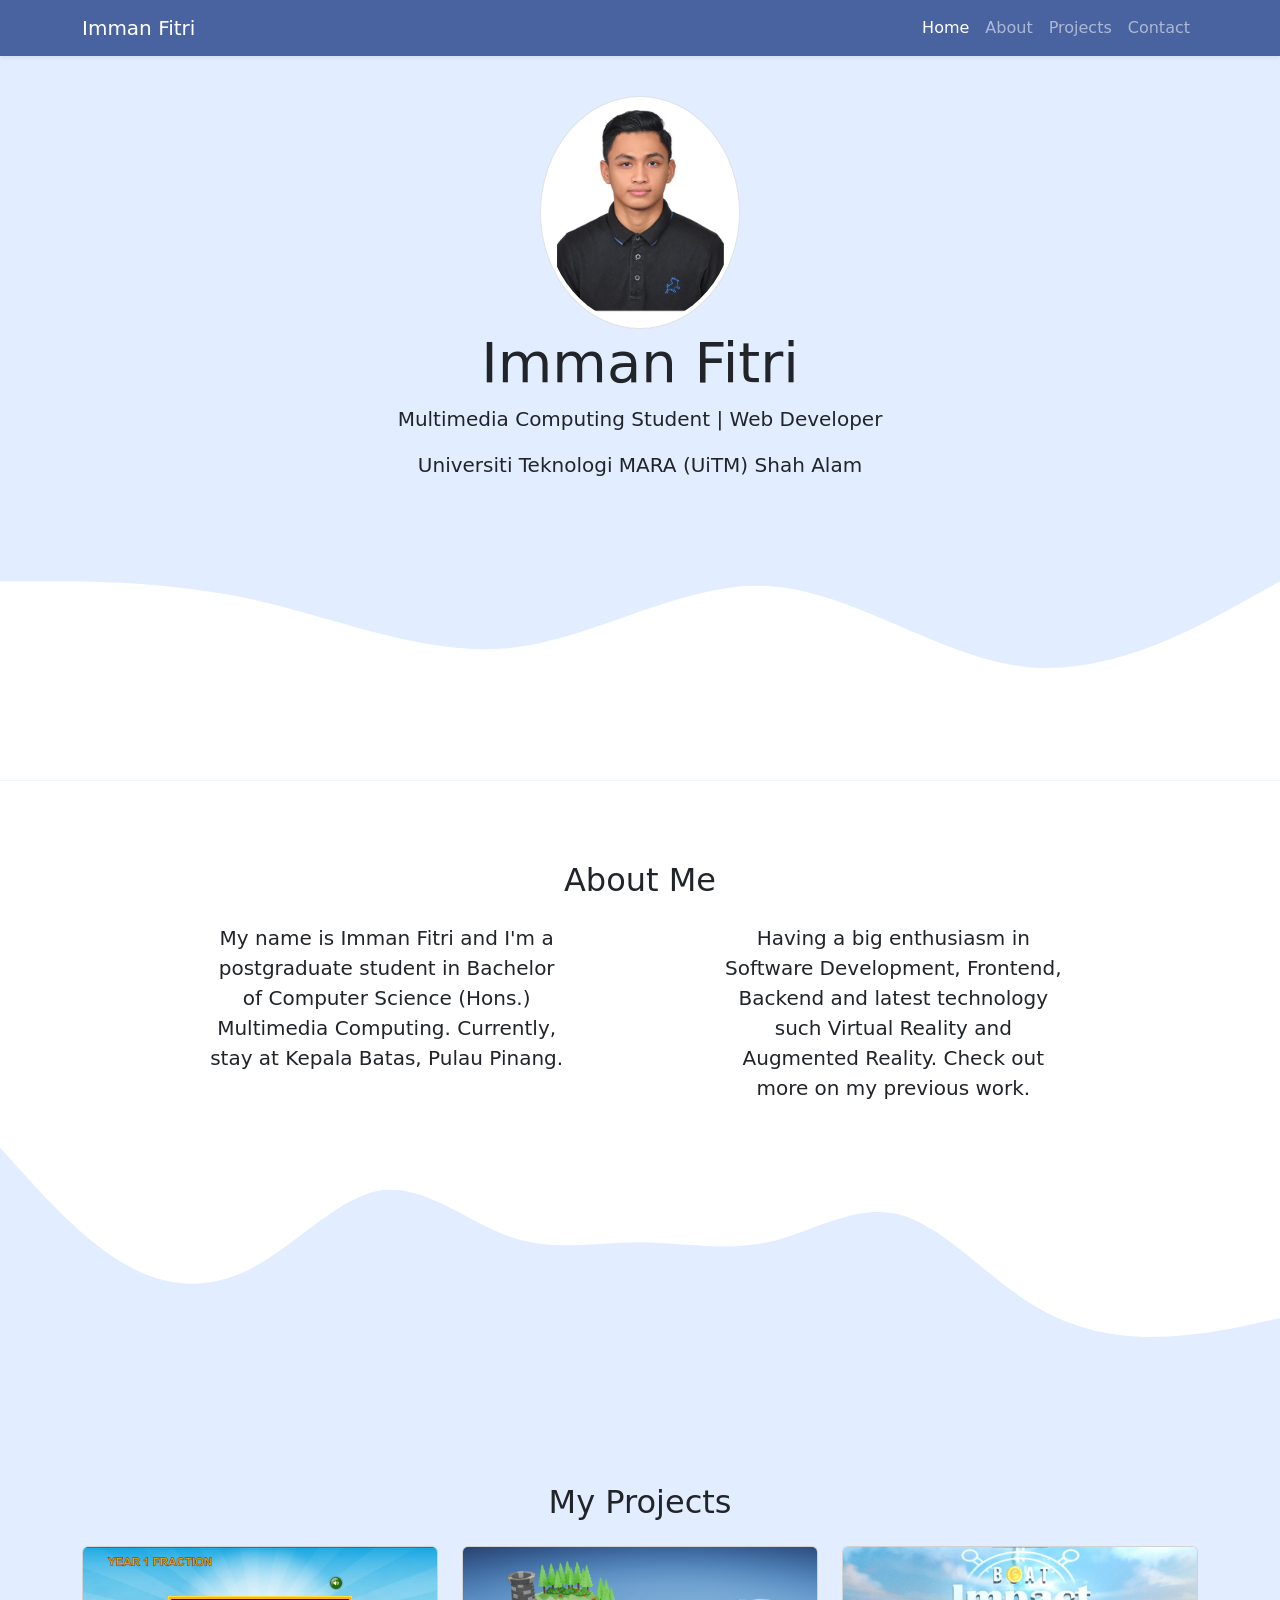
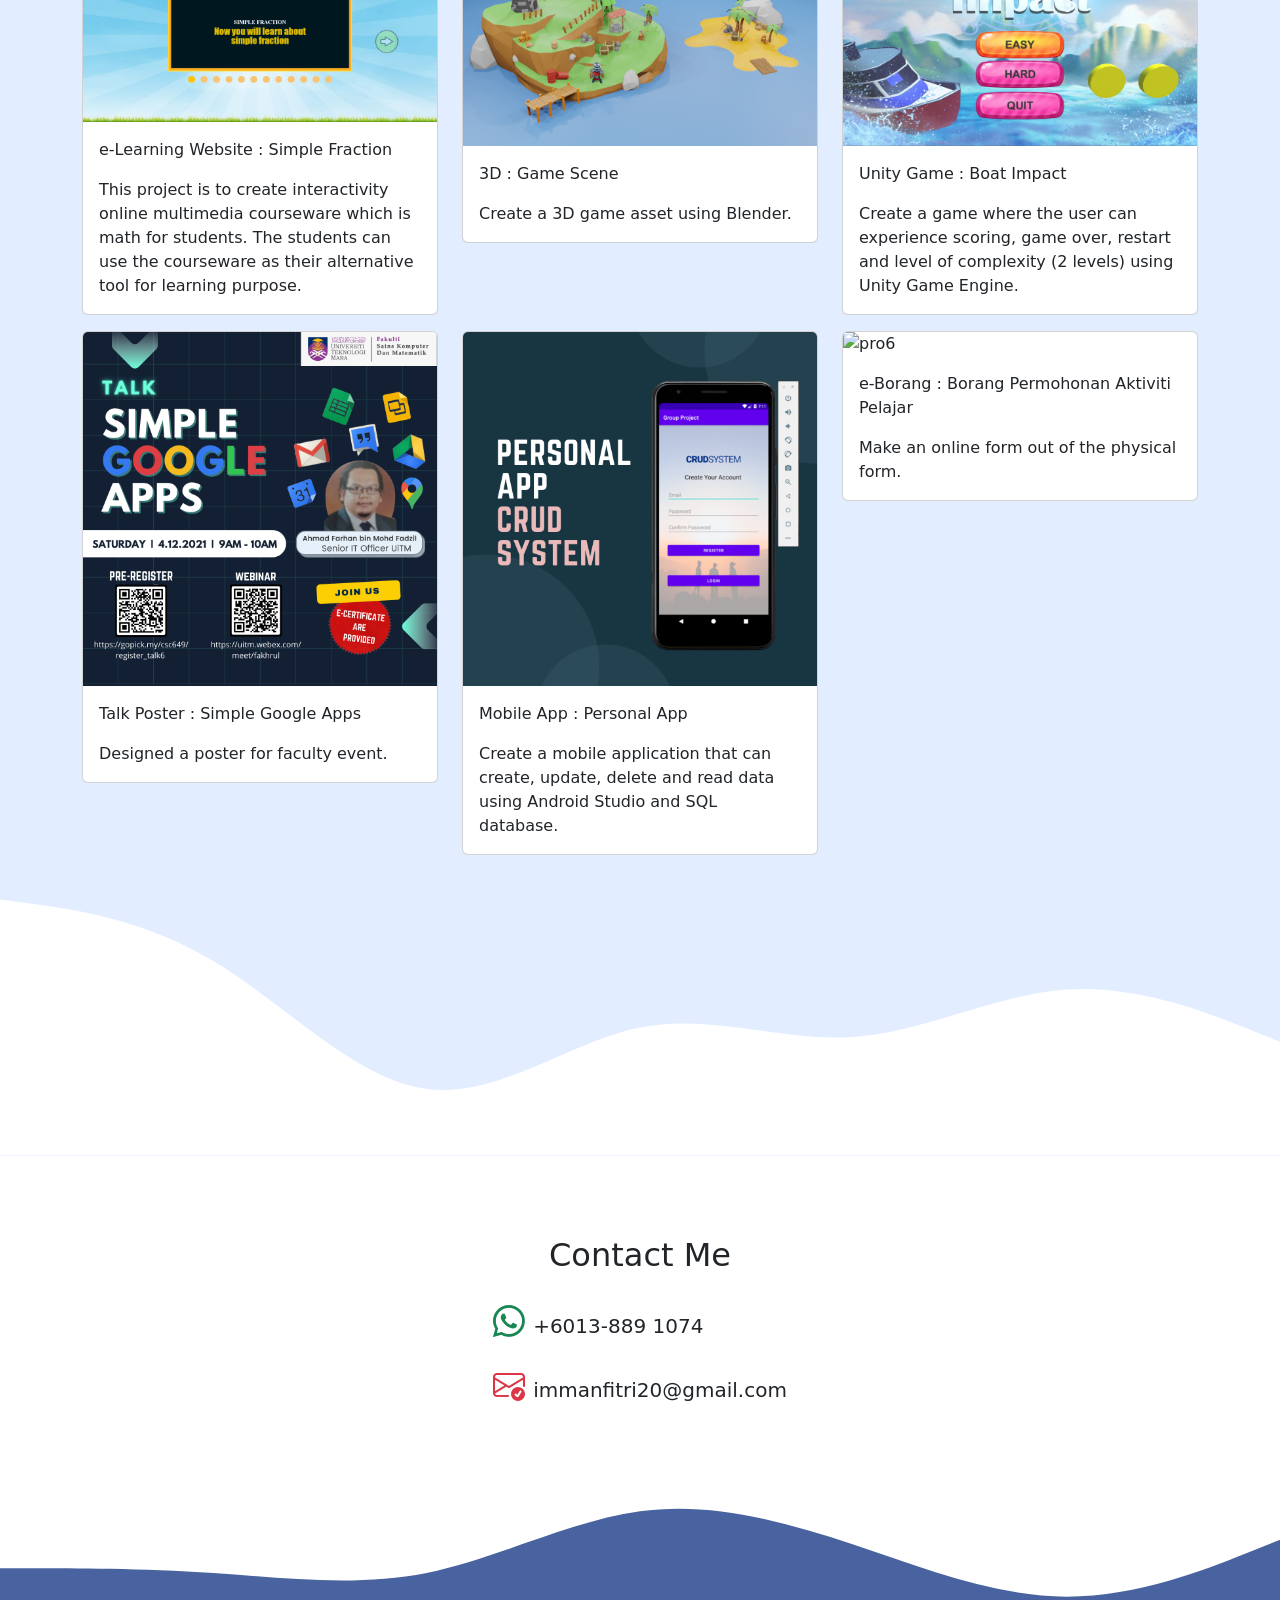
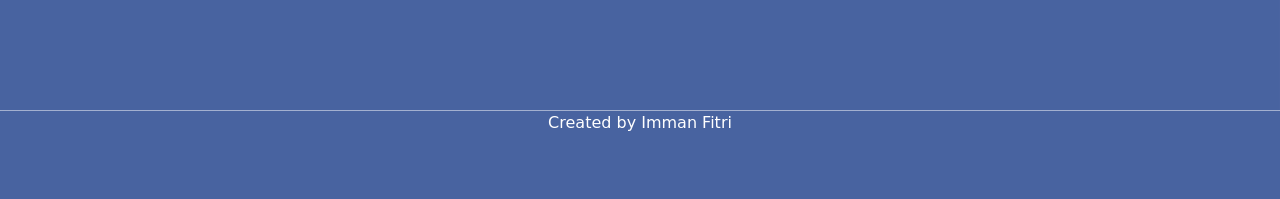
==== portfolio/index.html @ 46032cb6 "Update index.html" ====
<!DOCTYPE html>
<html lang="en">
  <head>
    <meta charset="utf-8" />
    <meta name="viewport" content="width=device-width, initial-scale=1" />
    <title>Personal Portfolio | Imman Fitri</title>
    <link href="https://cdn.jsdelivr.net/npm/bootstrap@5.2.0-beta1/dist/css/bootstrap.min.css" rel="stylesheet" integrity="sha384-0evHe/X+R7YkIZDRvuzKMRqM+OrBnVFBL6DOitfPri4tjfHxaWutUpFmBp4vmVor" crossorigin="anonymous" />
    <link rel="stylesheet" href="style.css" />
    <link rel="stylesheet" href="https://cdn.jsdelivr.net/npm/bootstrap-icons@1.8.3/font/bootstrap-icons.css" />
  </head>

  <body id="home">
    <!-- Navbar -->
    <nav class="navbar navbar-expand-lg navbar-dark shadow-sm fixed-top">
      <div class="container">
        <a class="navbar-brand" href="#">Imman Fitri</a>
        <button class="navbar-toggler" type="button" data-bs-toggle="collapse" data-bs-target="#navbarNav" aria-controls="navbarNav" aria-expanded="false" aria-label="Toggle navigation">
          <span class="navbar-toggler-icon"></span>
        </button>
        <div class="collapse navbar-collapse" id="navbarNav">
          <ul class="navbar-nav ms-auto">
            <li class="nav-item">
              <a class="nav-link active" aria-current="page" href="#home">Home</a>
            </li>
            <li class="nav-item">
              <a class="nav-link" href="#about">About</a>
            </li>
            <li class="nav-item">
              <a class="nav-link" href="#projects">Projects</a>
            </li>
            <li class="nav-item">
              <a class="nav-link" href="#contact">Contact</a>
            </li>
          </ul>
        </div>
      </div>
    </nav>
    <!-- End Navbar -->

    <!-- Jumpbotron -->
    <section class="jumbotron text-center">
      <img src="img/Imman.jpg" alt="Imman Fitri" width="200" class="rounded-circle img-thumbnail" />
      <h1 class="display-4">Imman Fitri</h1>
      <p class="lead">Multimedia Computing Student | Web Developer</p>
      <p class="lead">Universiti Teknologi MARA (UiTM) Shah Alam</p>

      <svg xmlns="http://www.w3.org/2000/svg" viewBox="0 0 1440 320">
        <path
          fill="#ffffff"
          fill-opacity="1"
          d="M0,96L48,96C96,96,192,96,288,117.3C384,139,480,181,576,170.7C672,160,768,96,864,101.3C960,107,1056,181,1152,192C1248,203,1344,149,1392,122.7L1440,96L1440,320L1392,320C1344,320,1248,320,1152,320C1056,320,960,320,864,320C768,320,672,320,576,320C480,320,384,320,288,320C192,320,96,320,48,320L0,320Z"
        ></path>
      </svg>
    </section>
    <!-- End Jumpbotron -->

    <!--About-->
    <section id="about">
      <div class="container">
        <div class="row text-center mb-3">
          <div class="col">
            <h2>About Me</h2>
          </div>
        </div>
        <div class="row justify-content-evenly fs-5 text-center">
          <div class="col-md-4">
            <p>My name is Imman Fitri and I'm a postgraduate student in Bachelor of Computer Science (Hons.) Multimedia Computing. Currently, stay at Kepala Batas, Pulau Pinang.</p>
          </div>
          <div class="col-md-4">
            <p>Having a big enthusiasm in Software Development, Frontend, Backend and latest technology such Virtual Reality and Augmented Reality. Check out more on my previous work.</p>
          </div>
        </div>
      </div>
      <svg xmlns="http://www.w3.org/2000/svg" viewBox="0 0 1440 320">
        <path
          fill="#e2edff"
          fill-opacity="1"
          d="M0,32L24,58.7C48,85,96,139,144,165.3C192,192,240,192,288,165.3C336,139,384,85,432,80C480,75,528,117,576,133.3C624,149,672,139,720,138.7C768,139,816,149,864,138.7C912,128,960,96,1008,106.7C1056,117,1104,171,1152,202.7C1200,235,1248,245,1296,245.3C1344,245,1392,235,1416,229.3L1440,224L1440,320L1416,320C1392,320,1344,320,1296,320C1248,320,1200,320,1152,320C1104,320,1056,320,1008,320C960,320,912,320,864,320C816,320,768,320,720,320C672,320,624,320,576,320C528,320,480,320,432,320C384,320,336,320,288,320C240,320,192,320,144,320C96,320,48,320,24,320L0,320Z"
        ></path>
      </svg>
    </section>
    <!-- End About-->

    <!--Project-->
    <section id="projects">
      <div class="container">
        <div class="row text-center mb-3">
          <div class="col">
            <h2>My Projects</h2>
          </div>
        </div>
        <div class="row">
          <div class="col-md-4 mb-3">
            <div class="card">
              <img src="img/courseware.png" class="card-img-top" alt="pro1" />
              <div class="card-body">
                <p class="card-text">e-Learning Website : Simple Fraction</p>
                <p class="card-text">This project is to create interactivity online multimedia courseware which is math for students. The students can use the courseware as their alternative tool for learning purpose.</p>
              </div>
            </div>
          </div>

          <div class="col-md-4 mb-3">
            <div class="card">
              <img src="img/gamescene.png" class="card-img-top" alt="pro2" />
              <div class="card-body">
                <p class="card-text">3D : Game Scene</p>
                <p class="card-text">Create a 3D game asset using Blender.</p>
              </div>
            </div>
          </div>

          <div class="col-md-4 mb-3">
            <div class="card">
              <img src="img/unitygame.jpg" class="card-img-top" alt="pro3" />
              <div class="card-body">
                <p class="card-text">Unity Game : Boat Impact</p>
                <p class="card-text">Create a game where the user can experience scoring, game over, restart and level of complexity (2 levels) using Unity Game Engine.</p>
              </div>
            </div>
          </div>

          <div class="col-md-4 mb-3">
            <div class="card">
              <img src="img/talkposter.png" class="card-img-top" alt="pro4" />
              <div class="card-body">
                <p class="card-text">Talk Poster : Simple Google Apps</p>
                <p class="card-text">Designed a poster for faculty event.</p>
              </div>
            </div>
          </div>

          <div class="col-md-4 mb-3">
            <div class="card">
              <img src="img/groupapp.png" class="card-img-top" alt="pro5" />
              <div class="card-body">
                <p class="card-text">Mobile App : Personal App</p>
                <p class="card-text">Create a mobile application that can create, update, delete and read data using Android Studio and SQL database.</p>
              </div>
            </div>
          </div>

          <div class="col-md-4 mb-3">
            <div class="card">
              <img src="img/borangc.png" class="card-img-top" alt="pro6" />
              <div class="card-body">
                <p class="card-text">e-Borang : Borang Permohonan Aktiviti Pelajar</p>
                <p class="card-text">Make an online form out of the physical form.</p>
              </div>
            </div>
          </div>
        </div>
      </div>

      <svg xmlns="http://www.w3.org/2000/svg" viewBox="0 0 1440 320">
        <path
          fill="#fff"
          fill-opacity="1"
          d="M0,32L40,37.3C80,43,160,53,240,101.3C320,149,400,235,480,245.3C560,256,640,192,720,176C800,160,880,192,960,186.7C1040,181,1120,139,1200,133.3C1280,128,1360,160,1400,176L1440,192L1440,320L1400,320C1360,320,1280,320,1200,320C1120,320,1040,320,960,320C880,320,800,320,720,320C640,320,560,320,480,320C400,320,320,320,240,320C160,320,80,320,40,320L0,320Z"
        ></path>
      </svg>
    </section>
    <!--End Project-->

    <!--Contact-->
    <section id="contact">
      <div class="container">
        <div class="row text-center mb-3">
          <div class="col">
            <h2>Contact Me</h2>
          </div>
        </div>

        <div class="row justify-content-center">
          <div class="col col-md-auto">
            <p class="lead"><i class="bi bi-whatsapp me-2 text-success fs-2"></i>+6013-889 1074</p>
            <p class="lead"><i class="bi bi-envelope-check me-2 text-danger fs-2"></i>immanfitri20@gmail.com</p>
          </div>
        </div>
      </div>

      <svg xmlns="http://www.w3.org/2000/svg" viewBox="0 0 1440 320">
        <path
          fill="#4863A0"
          fill-opacity="1"
          d="M0,160L40,160C80,160,160,160,240,165.3C320,171,400,181,480,165.3C560,149,640,107,720,96C800,85,880,107,960,133.3C1040,160,1120,192,1200,192C1280,192,1360,160,1400,144L1440,128L1440,320L1400,320C1360,320,1280,320,1200,320C1120,320,1040,320,960,320C880,320,800,320,720,320C640,320,560,320,480,320C400,320,320,320,240,320C160,320,80,320,40,320L0,320Z"
        ></path>
      </svg>
    </section>
    <!--End Contact-->

    <!--Footer-->
    <footer class="text-white text-center pb-5">
      <p>Created by Imman Fitri</p>
    </footer>
    <!--End Footer-->

    <script src="https://cdn.jsdelivr.net/npm/bootstrap@5.2.0-beta1/dist/js/bootstrap.bundle.min.js" integrity="sha384-pprn3073KE6tl6bjs2QrFaJGz5/SUsLqktiwsUTF55Jfv3qYSDhgCecCxMW52nD2" crossorigin="anonymous"></script>
  </body>
</html>
---- portfolio/style.css ----
.jumbotron {
  padding-top: 6rem;
  background-color: #e2edff;
}

#projects {
  background-color: #e2edff;
}

section {
  padding-top: 5rem;
}

.navbar {
  background-color: #4863a0;
}

footer {
  background-color: #4863a0;
}
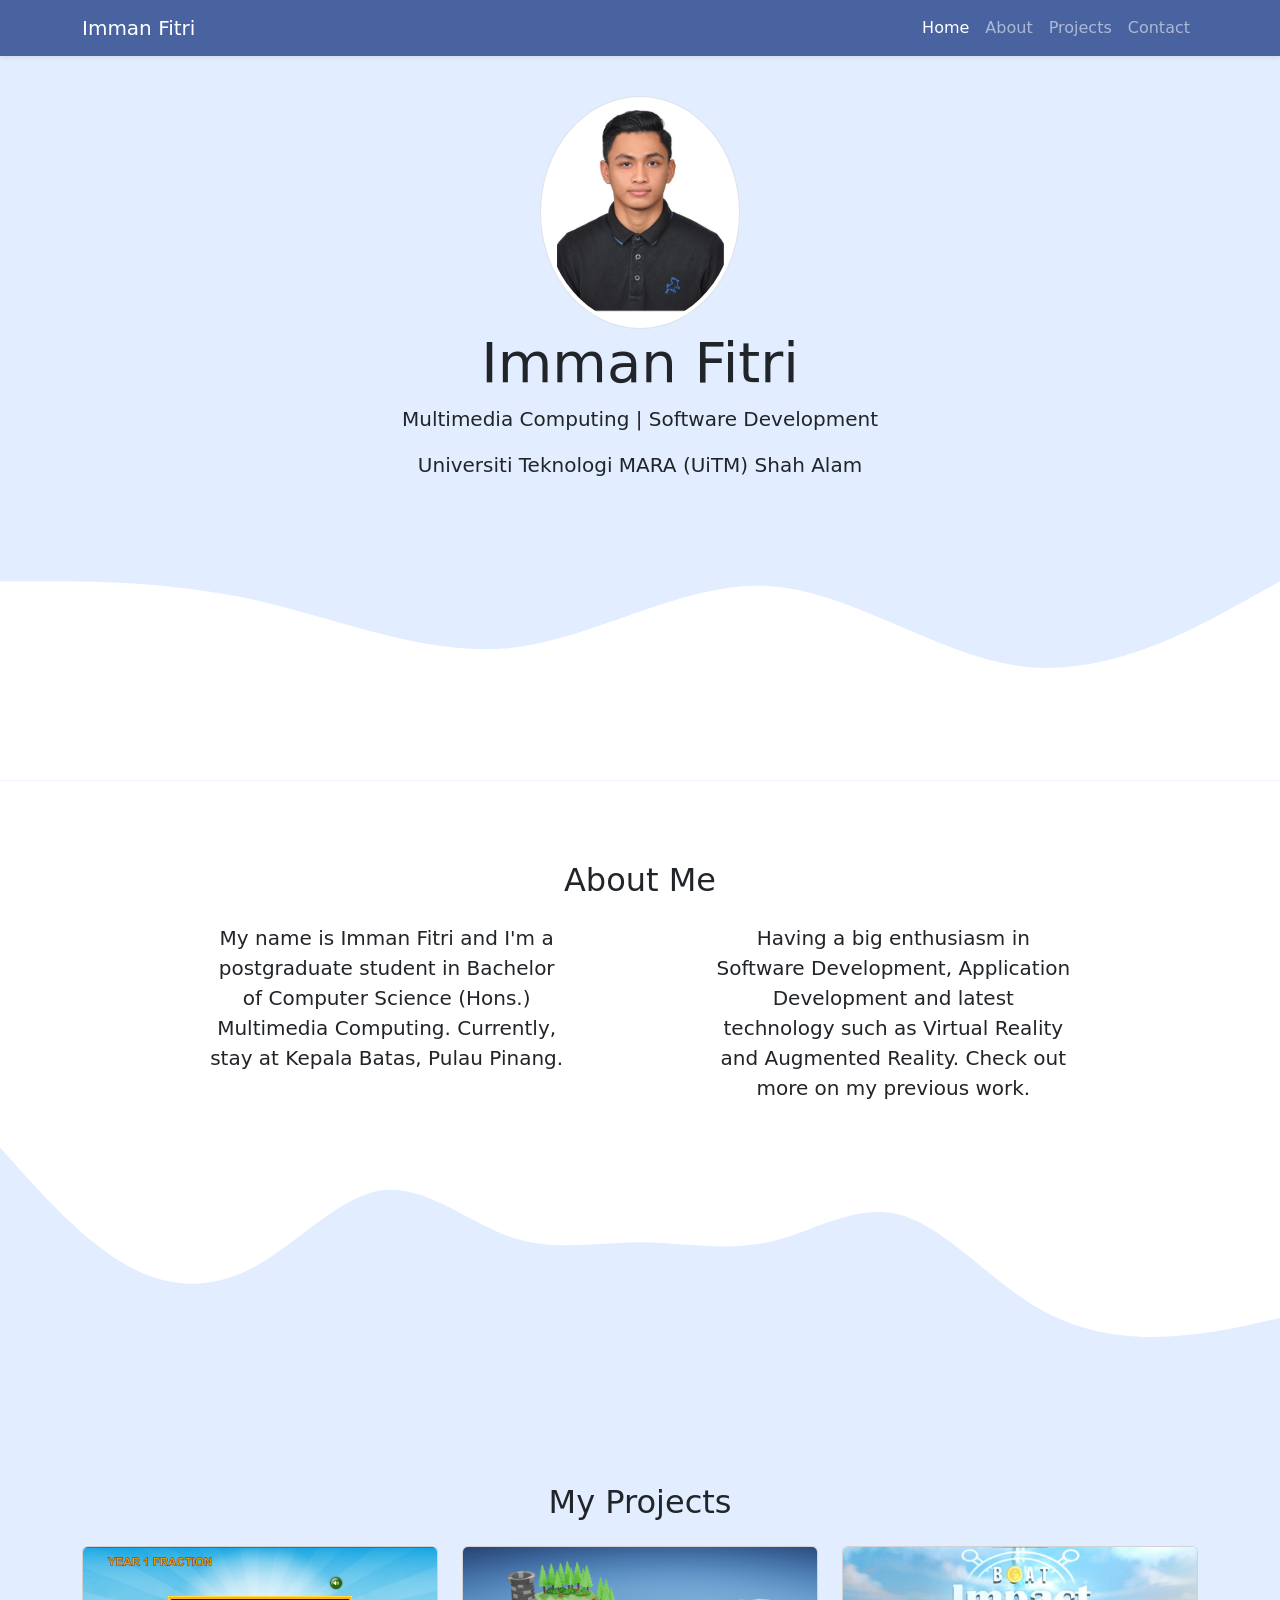
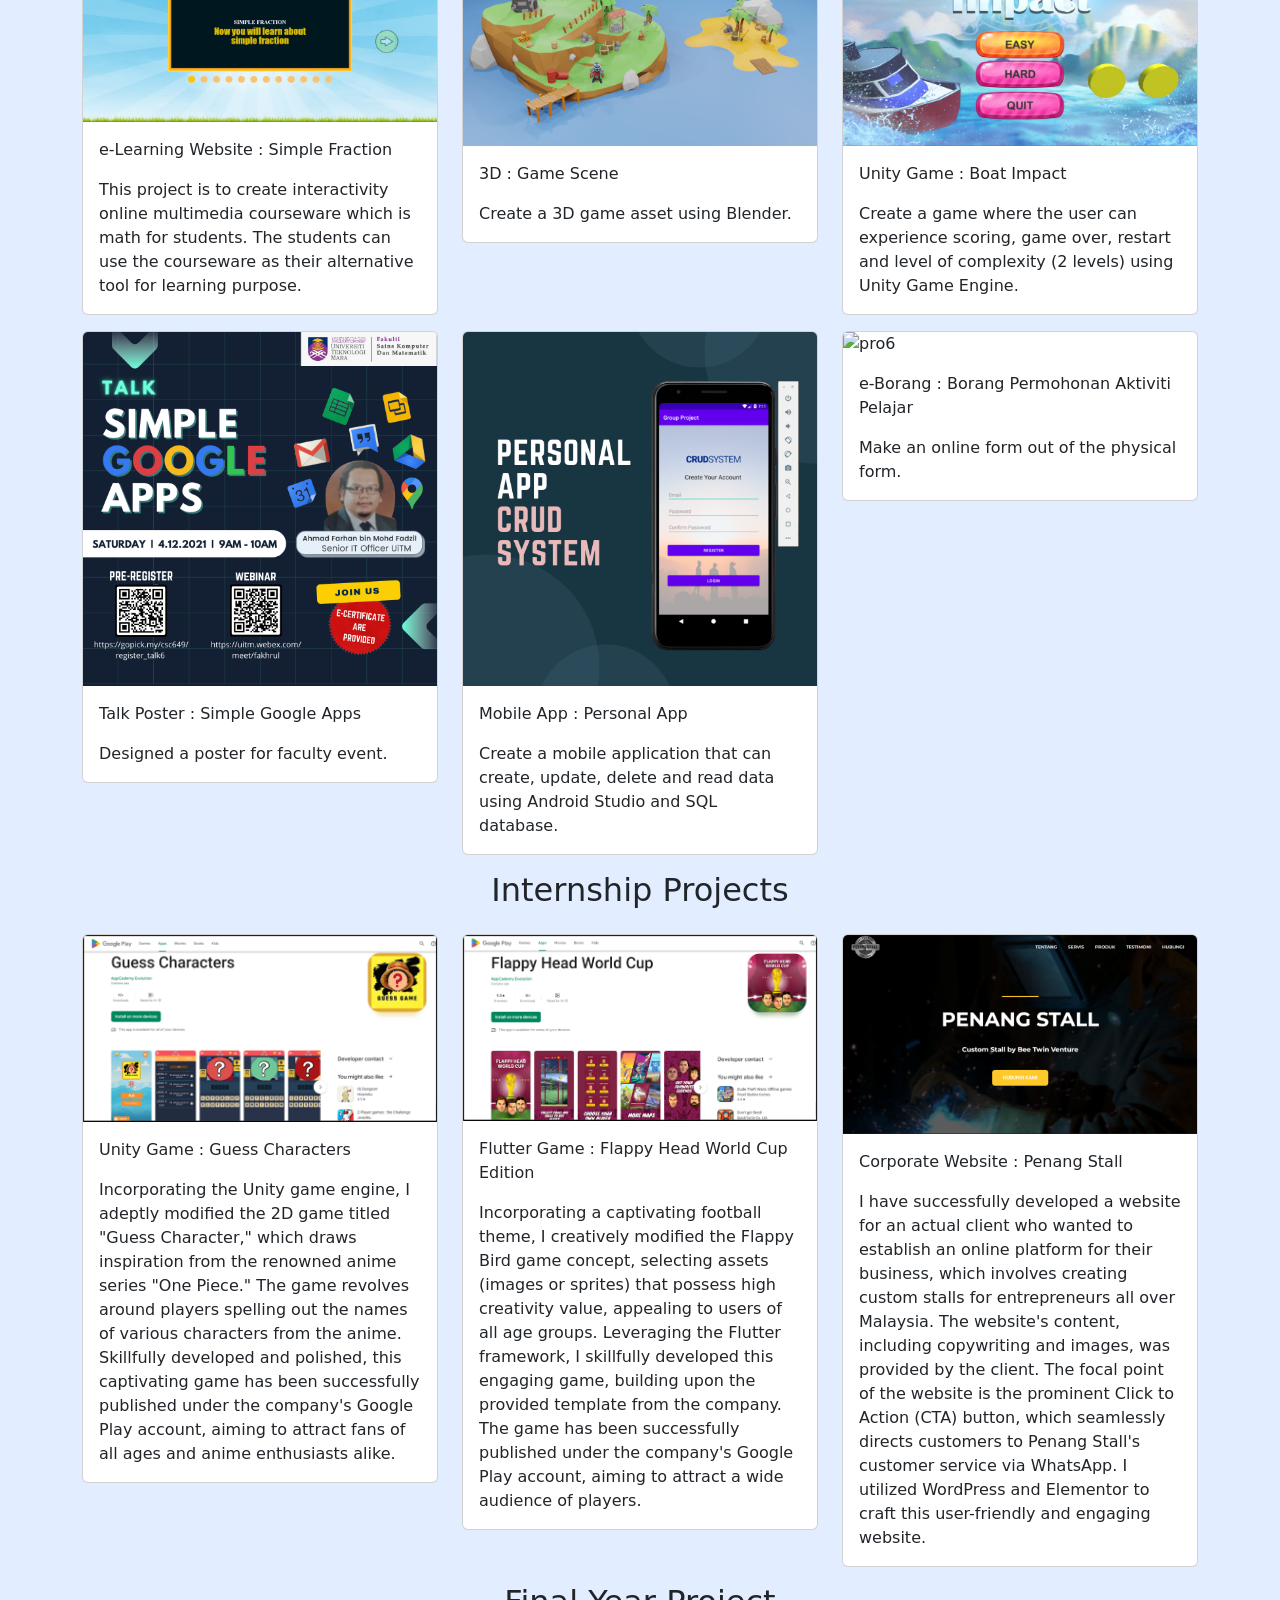
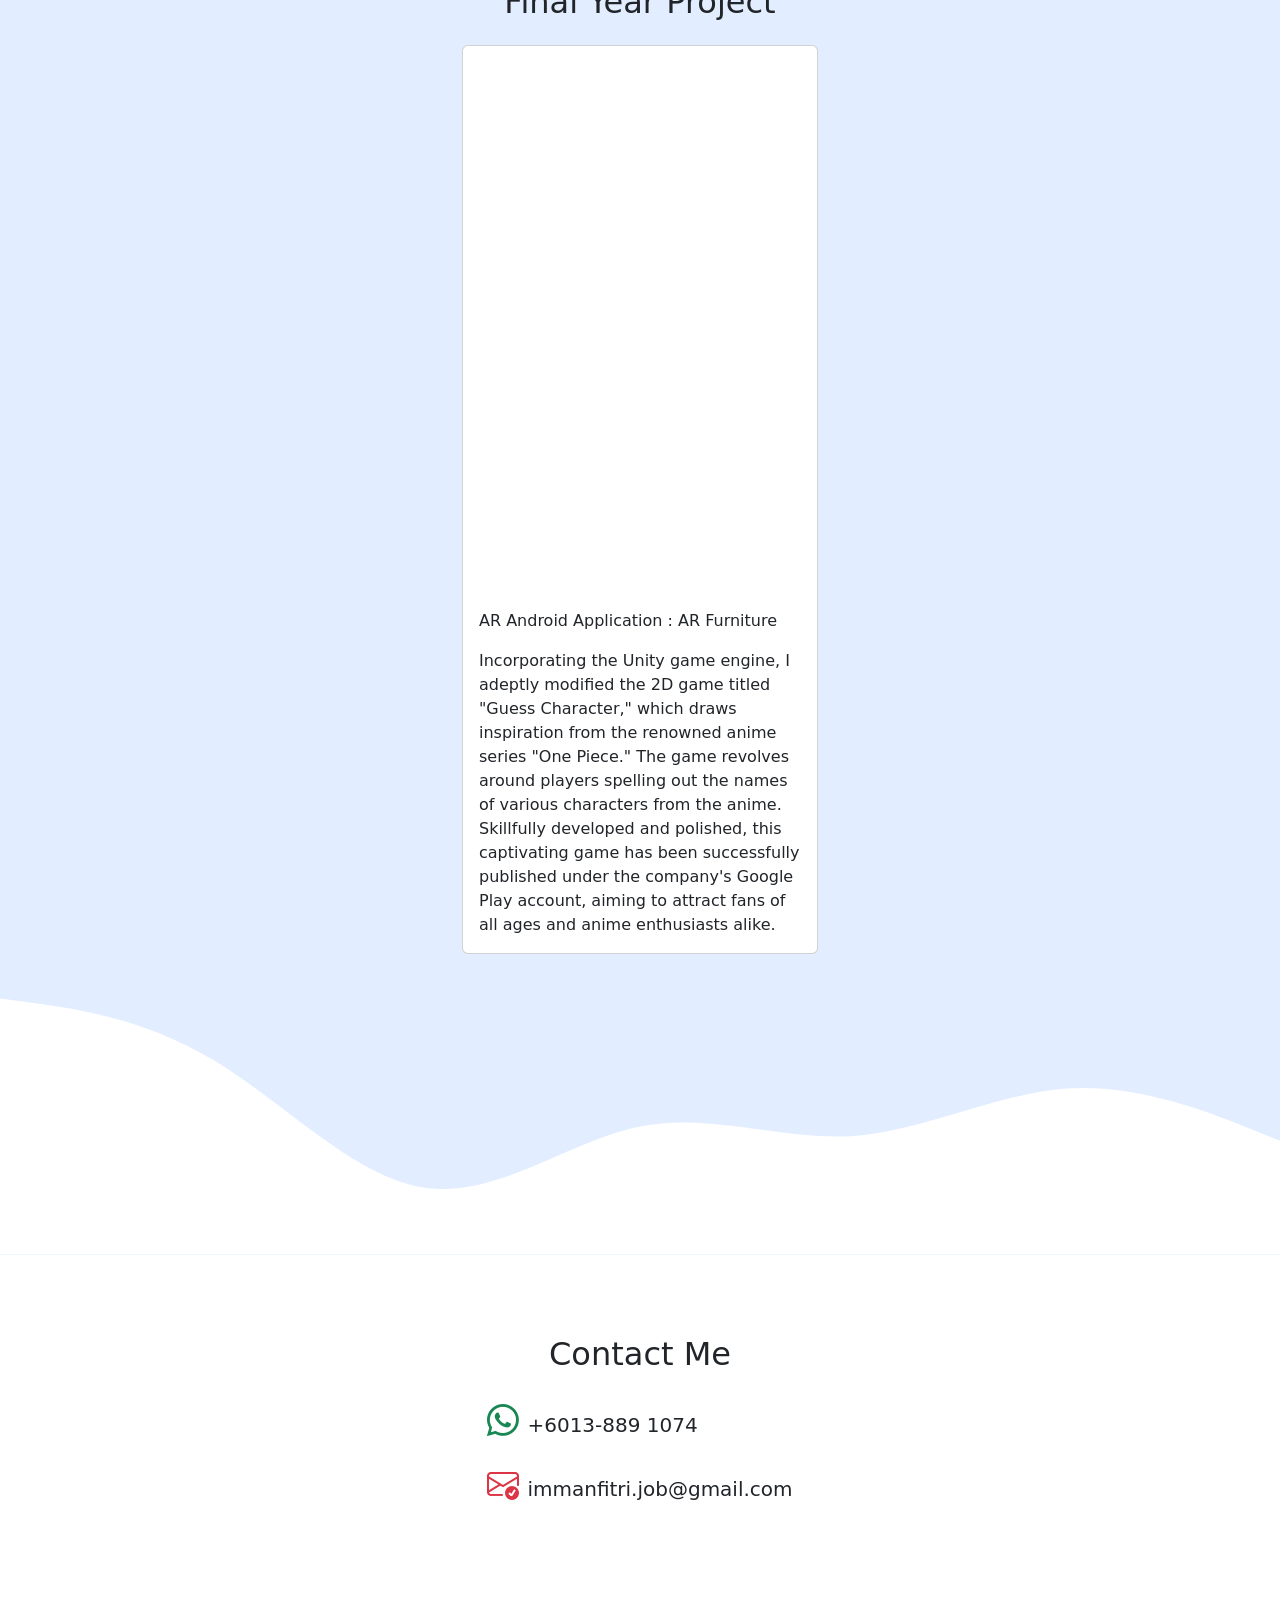
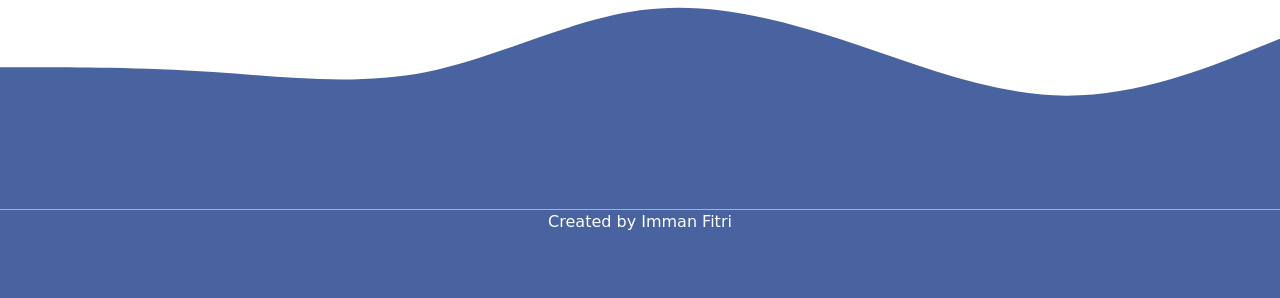
==== commit 8e6bdfdc: "add_internproject_fyp" ====
--- a/portfolio/index.html
+++ b/portfolio/index.html
@@ -41,7 +41,7 @@
     <section class="jumbotron text-center">
       <img src="img/Imman.jpg" alt="Imman Fitri" width="200" class="rounded-circle img-thumbnail" />
       <h1 class="display-4">Imman Fitri</h1>
-      <p class="lead">Multimedia Computing Student | Web Developer</p>
+      <p class="lead">Multimedia Computing | Software Development</p>
       <p class="lead">Universiti Teknologi MARA (UiTM) Shah Alam</p>
 
       <svg xmlns="http://www.w3.org/2000/svg" viewBox="0 0 1440 320">
@@ -67,7 +67,7 @@
             <p>My name is Imman Fitri and I'm a postgraduate student in Bachelor of Computer Science (Hons.) Multimedia Computing. Currently, stay at Kepala Batas, Pulau Pinang.</p>
           </div>
           <div class="col-md-4">
-            <p>Having a big enthusiasm in Software Development, Frontend, Backend and latest technology such Virtual Reality and Augmented Reality. Check out more on my previous work.</p>
+            <p>Having a big enthusiasm in Software Development, Application Development and latest technology such as Virtual Reality and Augmented Reality. Check out more on my previous work.</p>
           </div>
         </div>
       </div>
@@ -150,7 +150,96 @@
             </div>
           </div>
         </div>
-      </div>
+
+        <!--Internship Project-->
+        <div class="row text-center mb-3">
+          <div class="col">
+            <h2>Internship Projects</h2>
+          </div>
+        </div>
+
+        <div class="row">
+          <div class="col-md-4 mb-3">
+            <div class="card">
+              <img src="img/guessgame.png" class="card-img-top" alt="pro7" />
+              <div class="card-body">
+                <p class="card-text">Unity Game : Guess Characters</p>
+                <p class="card-text">
+                  Incorporating the Unity game engine, I adeptly modified the 2D game titled "Guess Character," which draws inspiration from the renowned anime series "One Piece." The game revolves around players spelling out the names of
+                  various characters from the anime. Skillfully developed and polished, this captivating game has been successfully published under the company's Google Play account, aiming to attract fans of all ages and anime enthusiasts
+                  alike.
+                </p>
+              </div>
+            </div>
+          </div>
+
+          <div class="col-md-4 mb-3">
+            <div class="card">
+              <img src="img/flappyhead.png" class="card-img-top" alt="pro8" />
+              <div class="card-body">
+                <p class="card-text">Flutter Game : Flappy Head World Cup Edition</p>
+                <p class="card-text">
+                  Incorporating a captivating football theme, I creatively modified the Flappy Bird game concept, selecting assets (images or sprites) that possess high creativity value, appealing to users of all age groups. Leveraging the
+                  Flutter framework, I skillfully developed this engaging game, building upon the provided template from the company. The game has been successfully published under the company's Google Play account, aiming to attract a wide
+                  audience of players.
+                </p>
+              </div>
+            </div>
+          </div>
+
+          <div class="col-md-4 mb-3">
+            <div class="card">
+              <img src="img/penangstall.png" class="card-img-top" alt="pro9" />
+              <div class="card-body">
+                <p class="card-text">Corporate Website : Penang Stall</p>
+                <p class="card-text">
+                  I have successfully developed a website for an actual client who wanted to establish an online platform for their business, which involves creating custom stalls for entrepreneurs all over Malaysia. The website's content,
+                  including copywriting and images, was provided by the client. The focal point of the website is the prominent Click to Action (CTA) button, which seamlessly directs customers to Penang Stall's customer service via
+                  WhatsApp. I utilized WordPress and Elementor to craft this user-friendly and engaging website.
+                </p>
+              </div>
+            </div>
+          </div>
+        </div>
+        <!--End Internship Project-->
+
+        <!--FYP-->
+        <div class="row text-center mb-3">
+          <div class="col">
+            <h2>Final Year Project</h2>
+          </div>
+        </div>
+
+        <div class="row justify-content-center">
+          <div class="col-md-4 mb-3">
+            <div class="card mx-auto">
+              <div class="embed-responsive embed-responsive-9by16">
+                <iframe
+                  class="embed-responsive-item"
+                  width="390"
+                  height="540"
+                  src="https://www.youtube.com/embed/ov2Hspqh1Yw?list=PL4XYZVWir_H1wC4r7JM2do6Rz8536zAkl"
+                  title="AR Furniture Application: Demo Video"
+                  frameborder="0"
+                  allow="accelerometer; autoplay; clipboard-write; encrypted-media; gyroscope; picture-in-picture; web-share"
+                  allowfullscreen
+                ></iframe>
+              </div>
+              <div class="card-body">
+                <p class="card-text">AR Android Application : AR Furniture</p>
+                <p class="card-text">
+                  Incorporating the Unity game engine, I adeptly modified the 2D game titled "Guess Character," which draws inspiration from the renowned anime series "One Piece." The game revolves around players spelling out the names of
+                  various characters from the anime. Skillfully developed and polished, this captivating game has been successfully published under the company's Google Play account, aiming to attract fans of all ages and anime enthusiasts
+                  alike.
+                </p>
+              </div>
+            </div>
+          </div>
+        </div>
+
+        <!--End FYP-->
+      </div>
+      <!--End Container-->
 
       <svg xmlns="http://www.w3.org/2000/svg" viewBox="0 0 1440 320">
         <path
@@ -174,7 +263,7 @@
         <div class="row justify-content-center">
           <div class="col col-md-auto">
             <p class="lead"><i class="bi bi-whatsapp me-2 text-success fs-2"></i>+6013-889 1074</p>
-            <p class="lead"><i class="bi bi-envelope-check me-2 text-danger fs-2"></i>immanfitri20@gmail.com</p>
+            <p class="lead"><i class="bi bi-envelope-check me-2 text-danger fs-2"></i>immanfitri.job@gmail.com</p>
           </div>
         </div>
       </div>
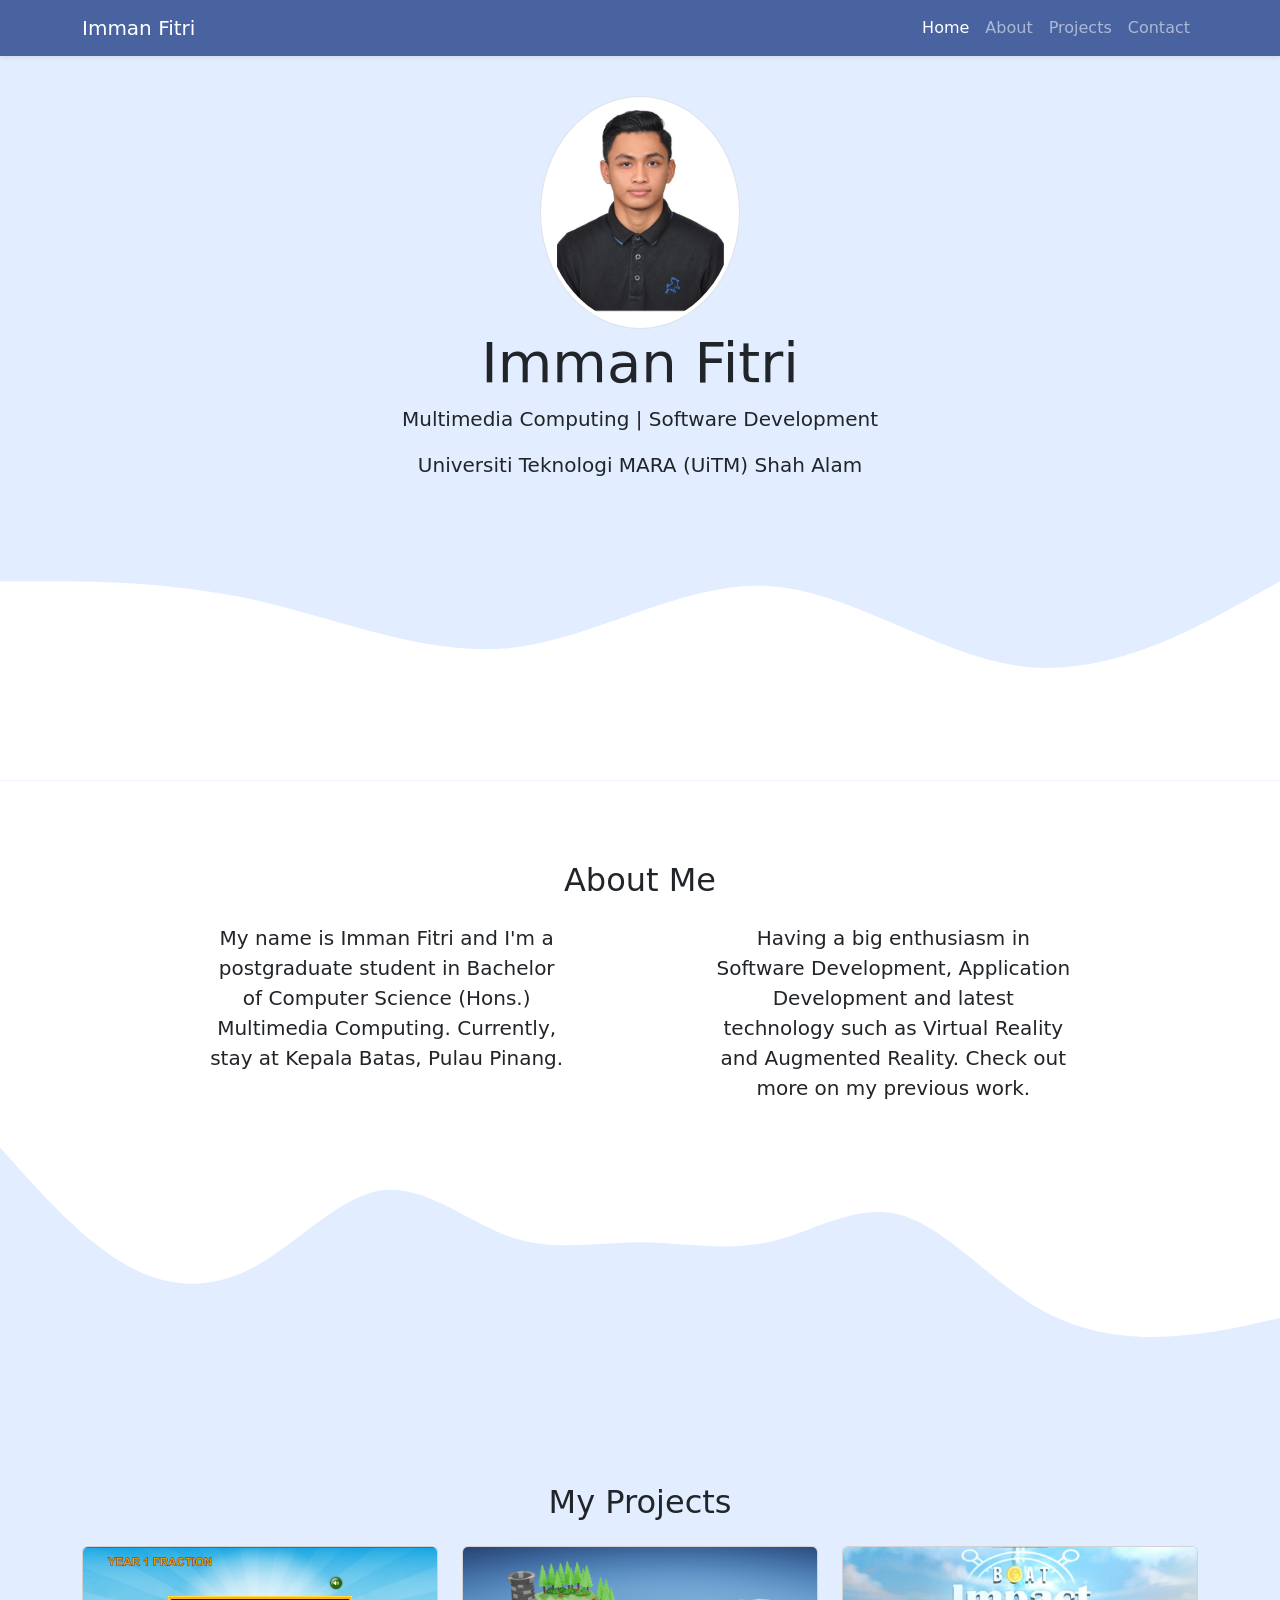
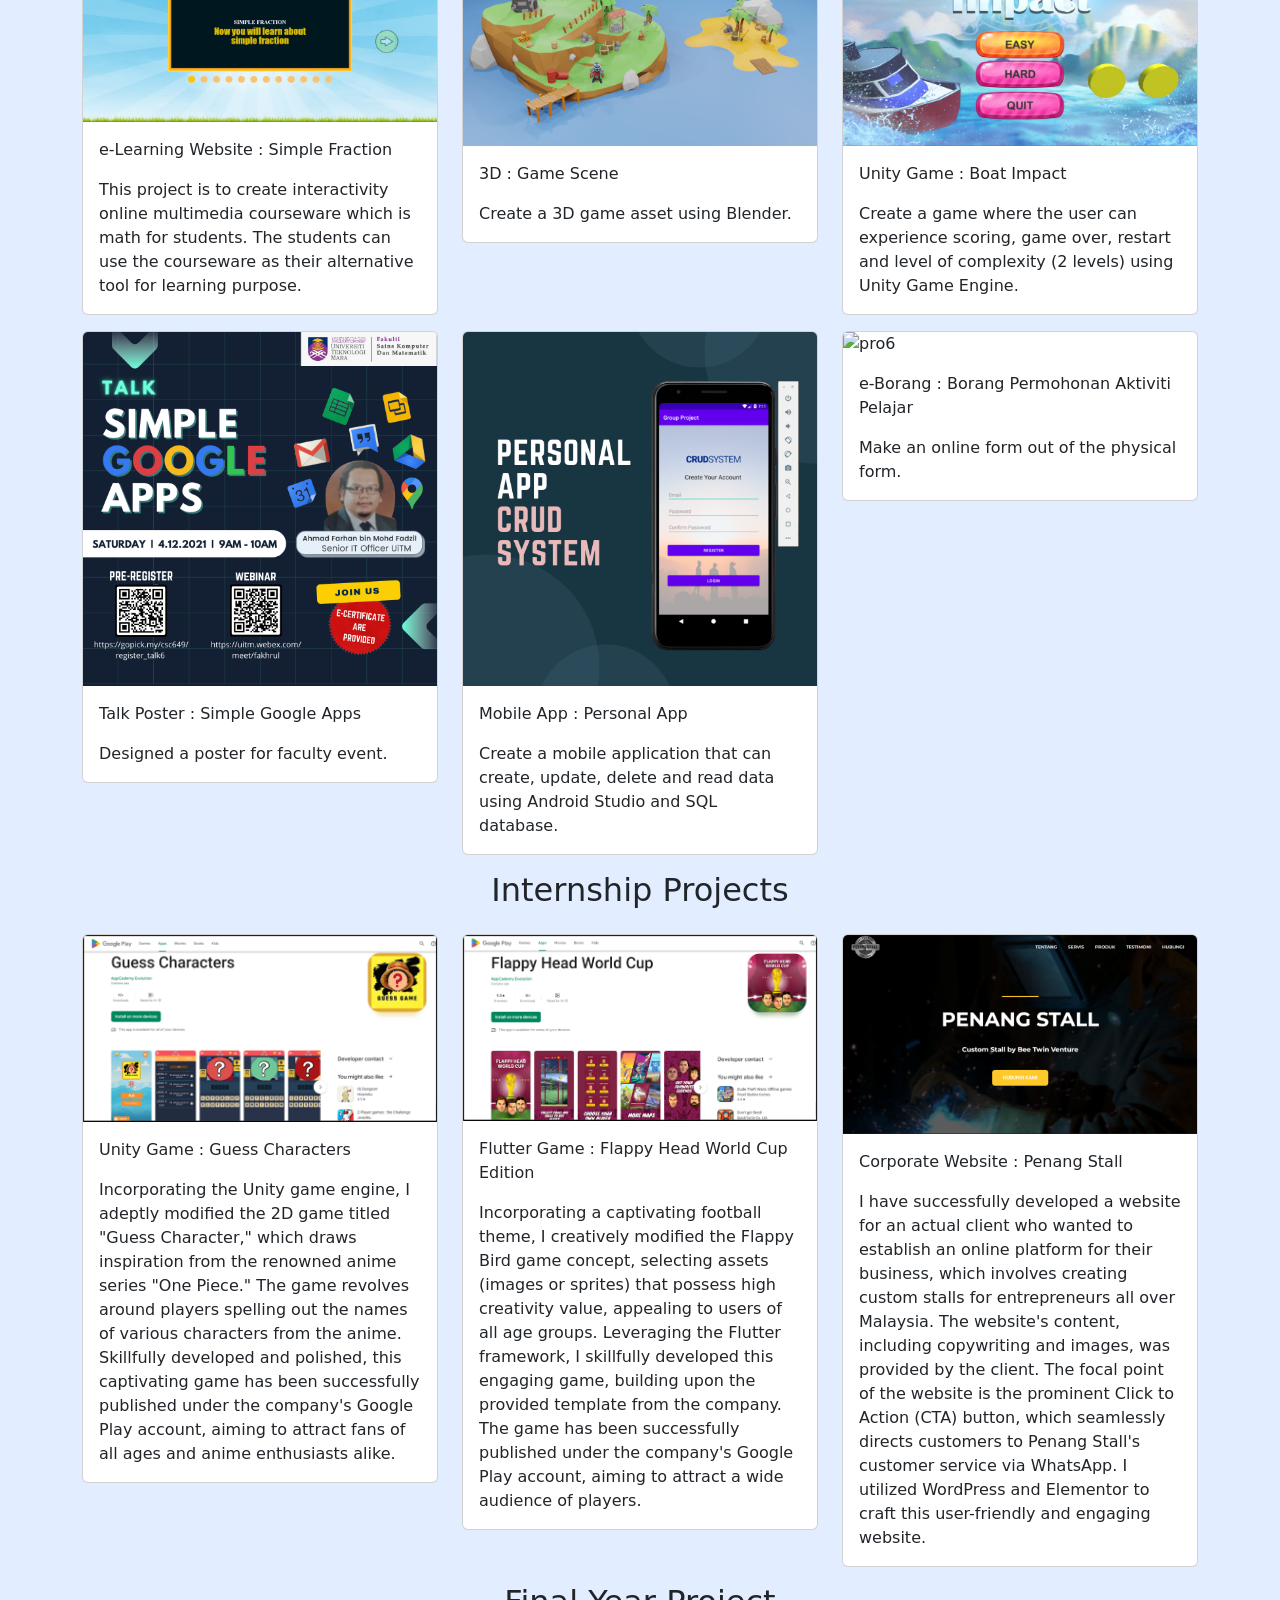
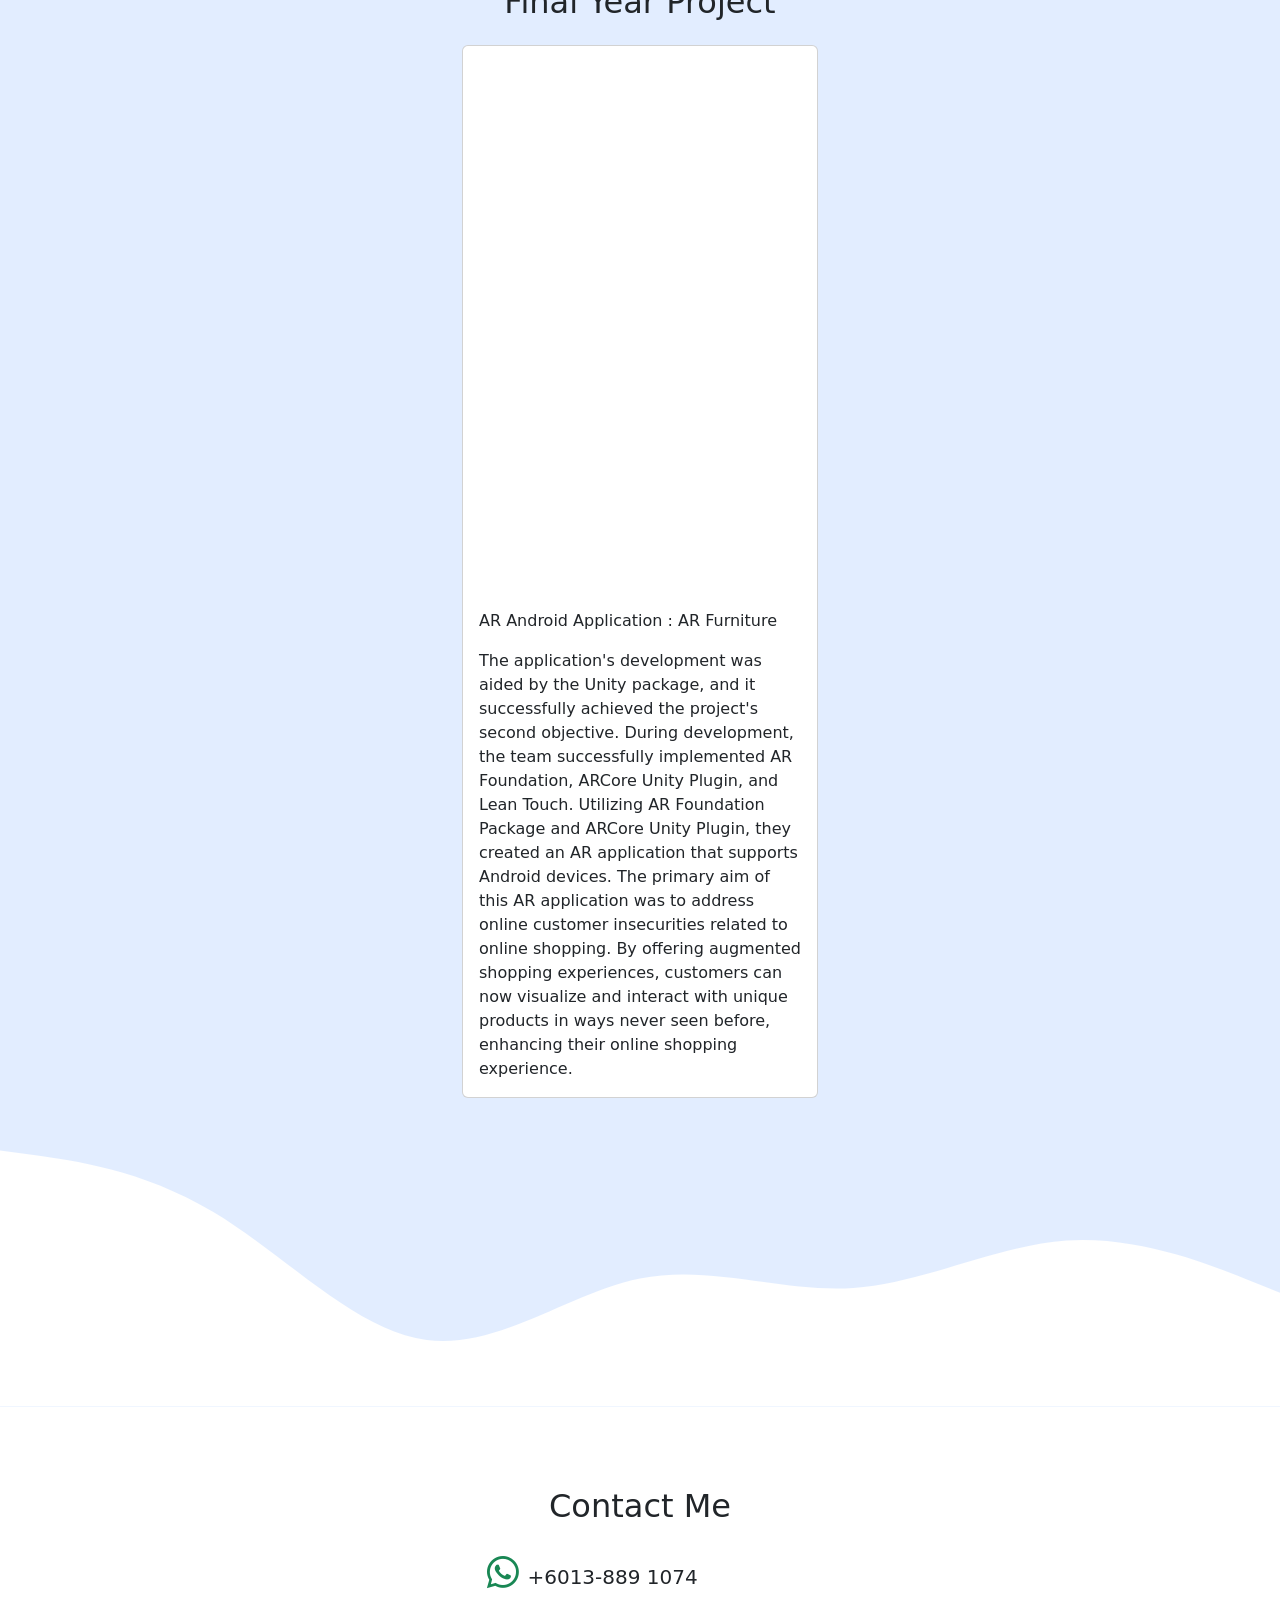
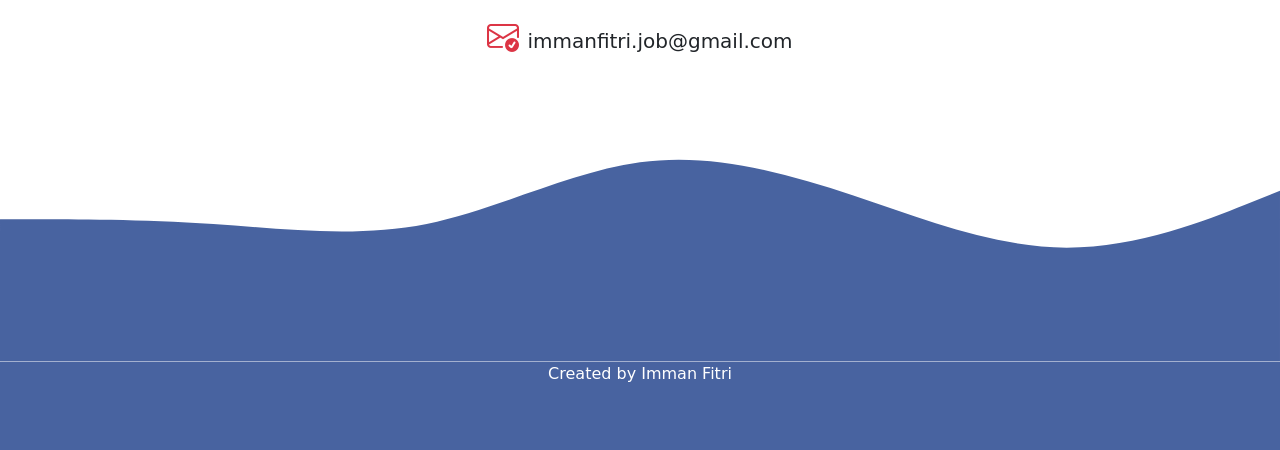
==== commit 4b470572: "Update index.html" ====
--- a/portfolio/index.html
+++ b/portfolio/index.html
@@ -211,26 +211,29 @@
         </div>
 
         <div class="row justify-content-center">
-          <div class="col-md-4 mb-3">
+          <div class="col-md-4 mb-4">
             <div class="card mx-auto">
-              <div class="embed-responsive embed-responsive-9by16">
-                <iframe
-                  class="embed-responsive-item"
-                  width="390"
-                  height="540"
-                  src="https://www.youtube.com/embed/ov2Hspqh1Yw?list=PL4XYZVWir_H1wC4r7JM2do6Rz8536zAkl"
-                  title="AR Furniture Application: Demo Video"
-                  frameborder="0"
-                  allow="accelerometer; autoplay; clipboard-write; encrypted-media; gyroscope; picture-in-picture; web-share"
-                  allowfullscreen
-                ></iframe>
-              </div>
+              <div class="d-flex justify-content-center">
+                <div class="embed-responsive embed-responsive-9by16">
+                  <iframe
+                    class="embed-responsive-item"
+                    width="350"
+                    height="540"
+                    src="https://www.youtube.com/embed/ov2Hspqh1Yw?list=PL4XYZVWir_H1wC4r7JM2do6Rz8536zAkl"
+                    title="AR Furniture Application: Demo Video"
+                    frameborder="0"
+                    allow="accelerometer; autoplay; clipboard-write; encrypted-media; gyroscope; picture-in-picture; web-share"
+                    allowfullscreen
+                  ></iframe>
+                </div>
+              </div>
+
               <div class="card-body">
                 <p class="card-text">AR Android Application : AR Furniture</p>
                 <p class="card-text">
-                  Incorporating the Unity game engine, I adeptly modified the 2D game titled "Guess Character," which draws inspiration from the renowned anime series "One Piece." The game revolves around players spelling out the names of
-                  various characters from the anime. Skillfully developed and polished, this captivating game has been successfully published under the company's Google Play account, aiming to attract fans of all ages and anime enthusiasts
-                  alike.
+                  The application's development was aided by the Unity package, and it successfully achieved the project's second objective. During development, the team successfully implemented AR Foundation, ARCore Unity Plugin, and Lean
+                  Touch. Utilizing AR Foundation Package and ARCore Unity Plugin, they created an AR application that supports Android devices. The primary aim of this AR application was to address online customer insecurities related to
+                  online shopping. By offering augmented shopping experiences, customers can now visualize and interact with unique products in ways never seen before, enhancing their online shopping experience.
                 </p>
               </div>
             </div>
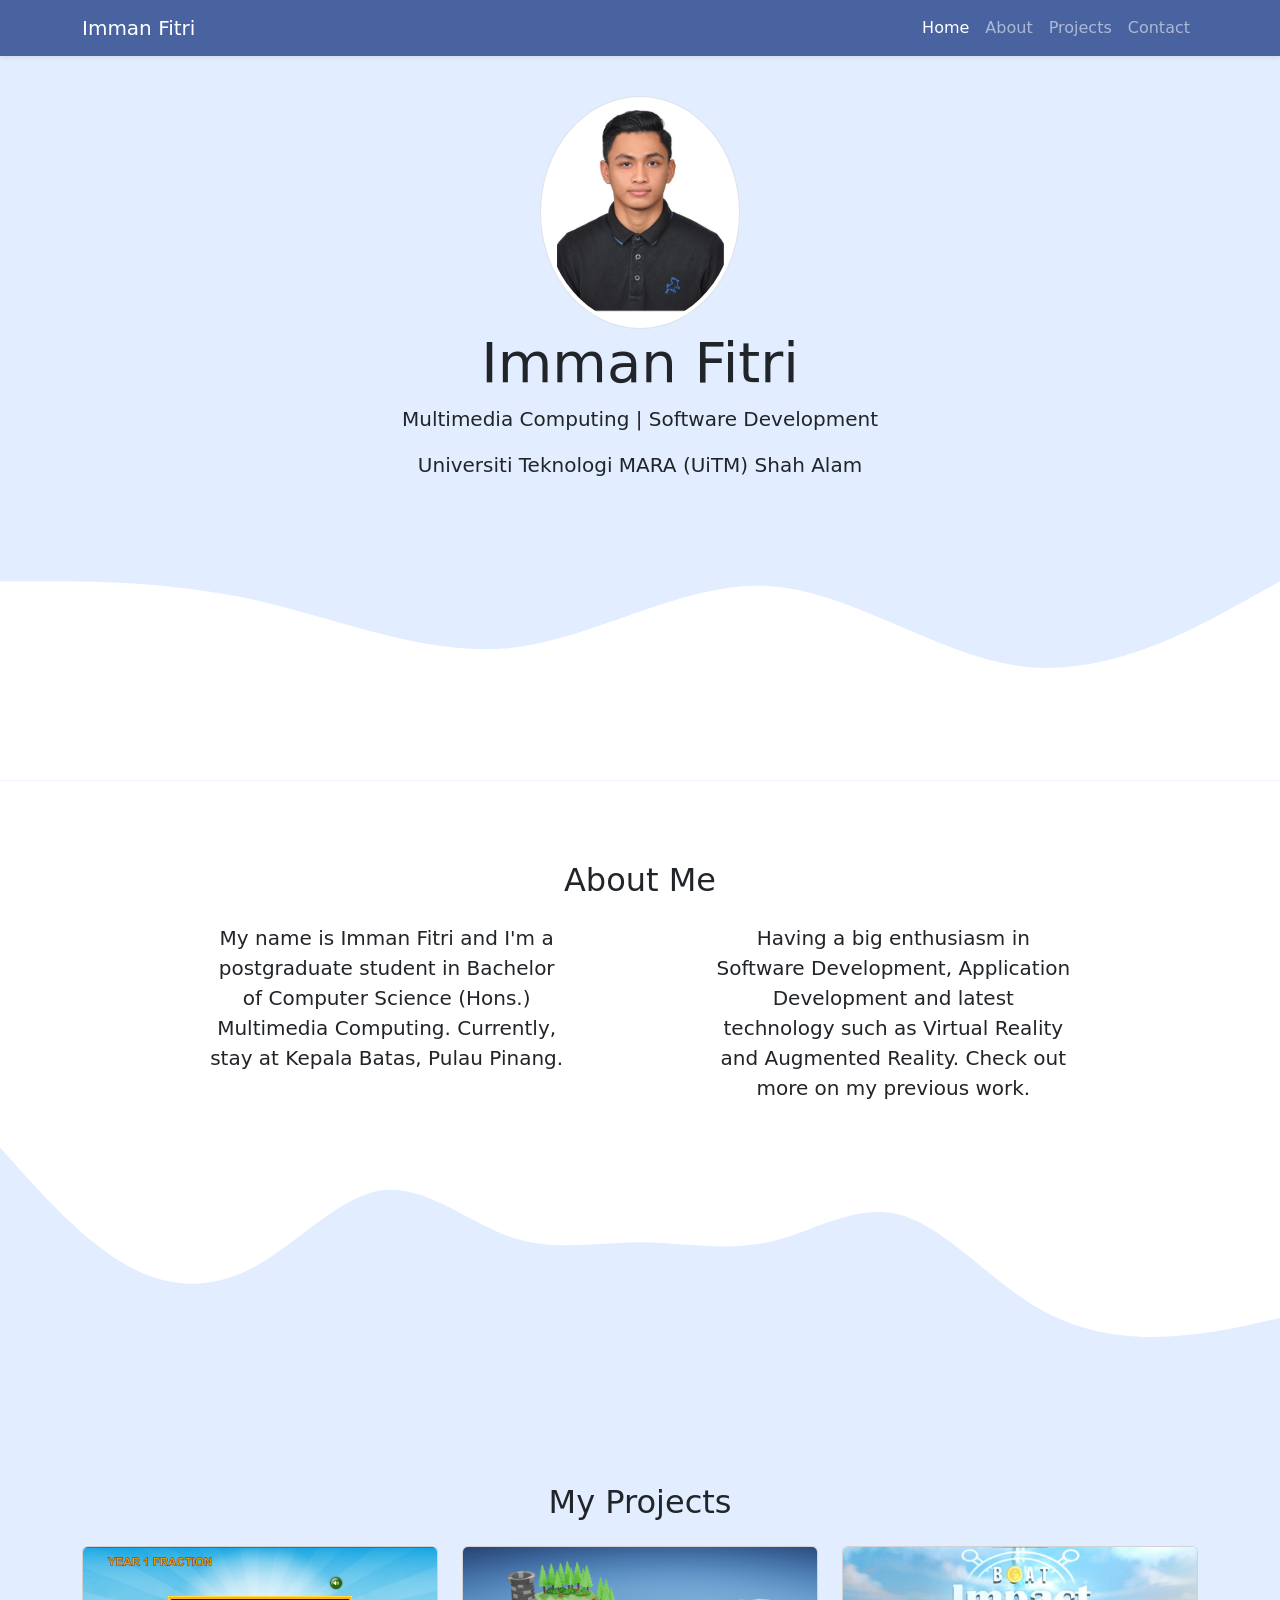
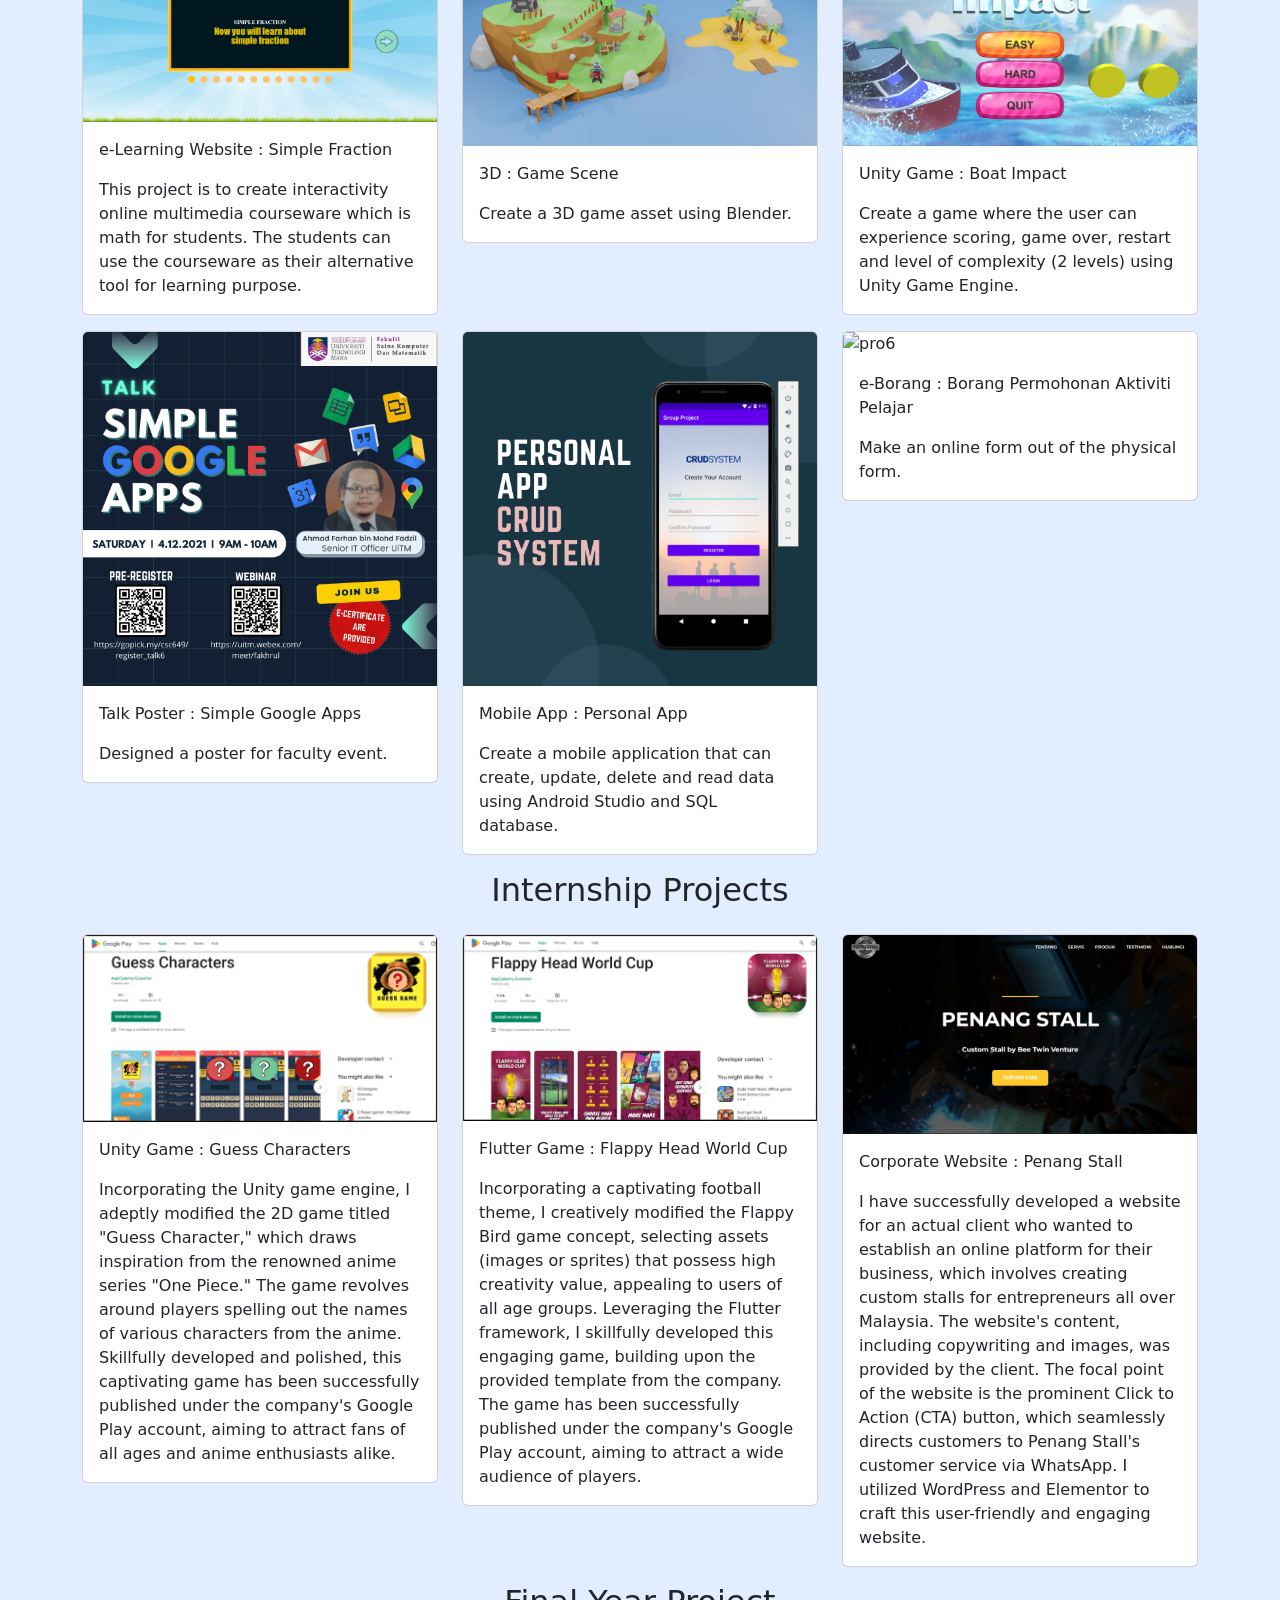
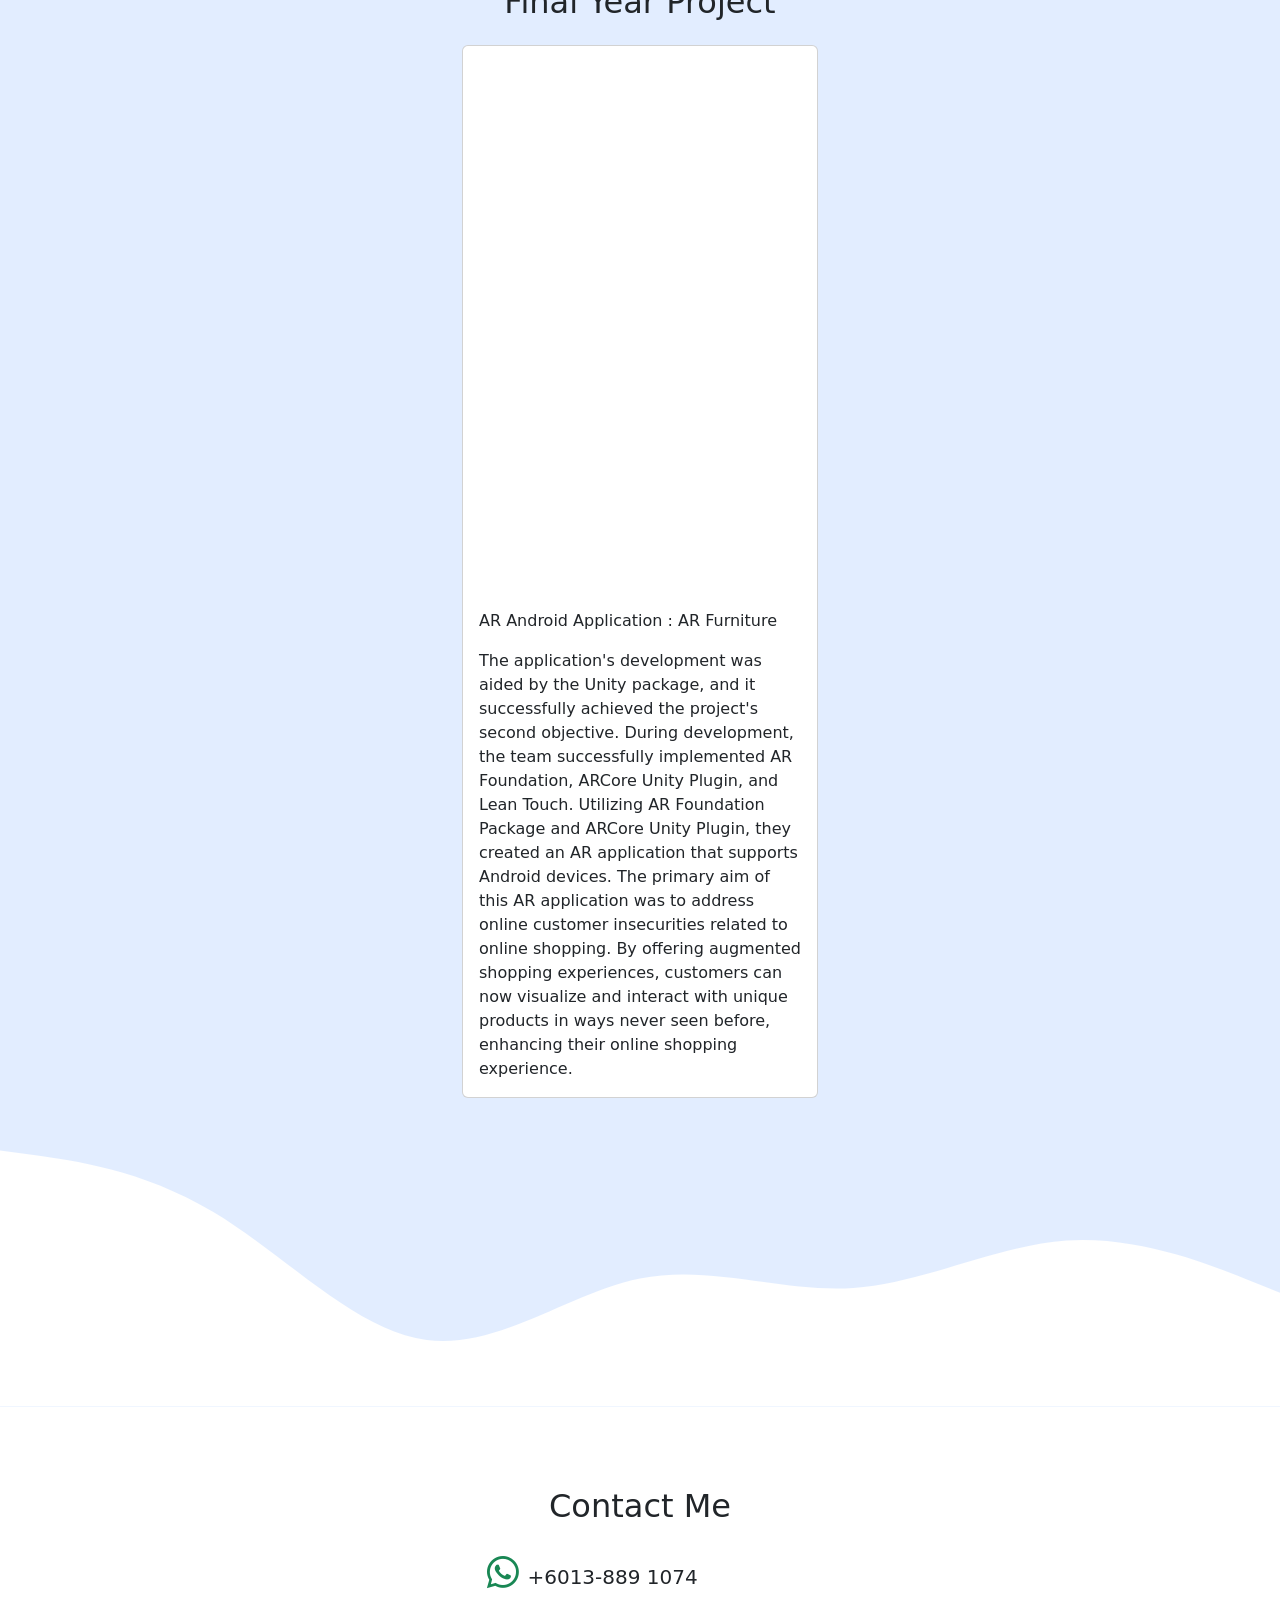
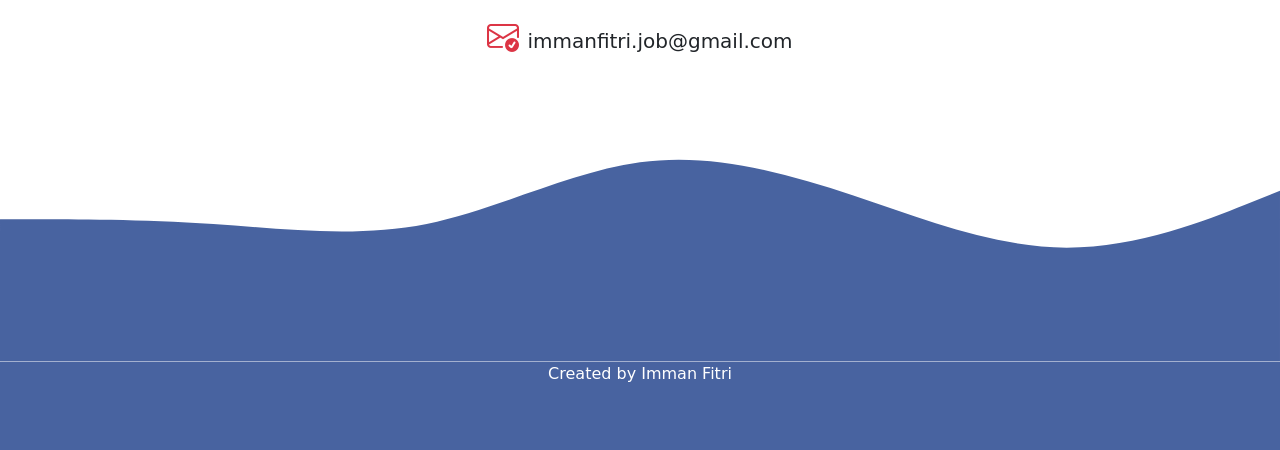
==== commit 1b2db266: "Update index.html" ====
--- a/portfolio/index.html
+++ b/portfolio/index.html
@@ -177,7 +177,7 @@
             <div class="card">
               <img src="img/flappyhead.png" class="card-img-top" alt="pro8" />
               <div class="card-body">
-                <p class="card-text">Flutter Game : Flappy Head World Cup Edition</p>
+                <p class="card-text">Flutter Game : Flappy Head World Cup</p>
                 <p class="card-text">
                   Incorporating a captivating football theme, I creatively modified the Flappy Bird game concept, selecting assets (images or sprites) that possess high creativity value, appealing to users of all age groups. Leveraging the
                   Flutter framework, I skillfully developed this engaging game, building upon the provided template from the company. The game has been successfully published under the company's Google Play account, aiming to attract a wide
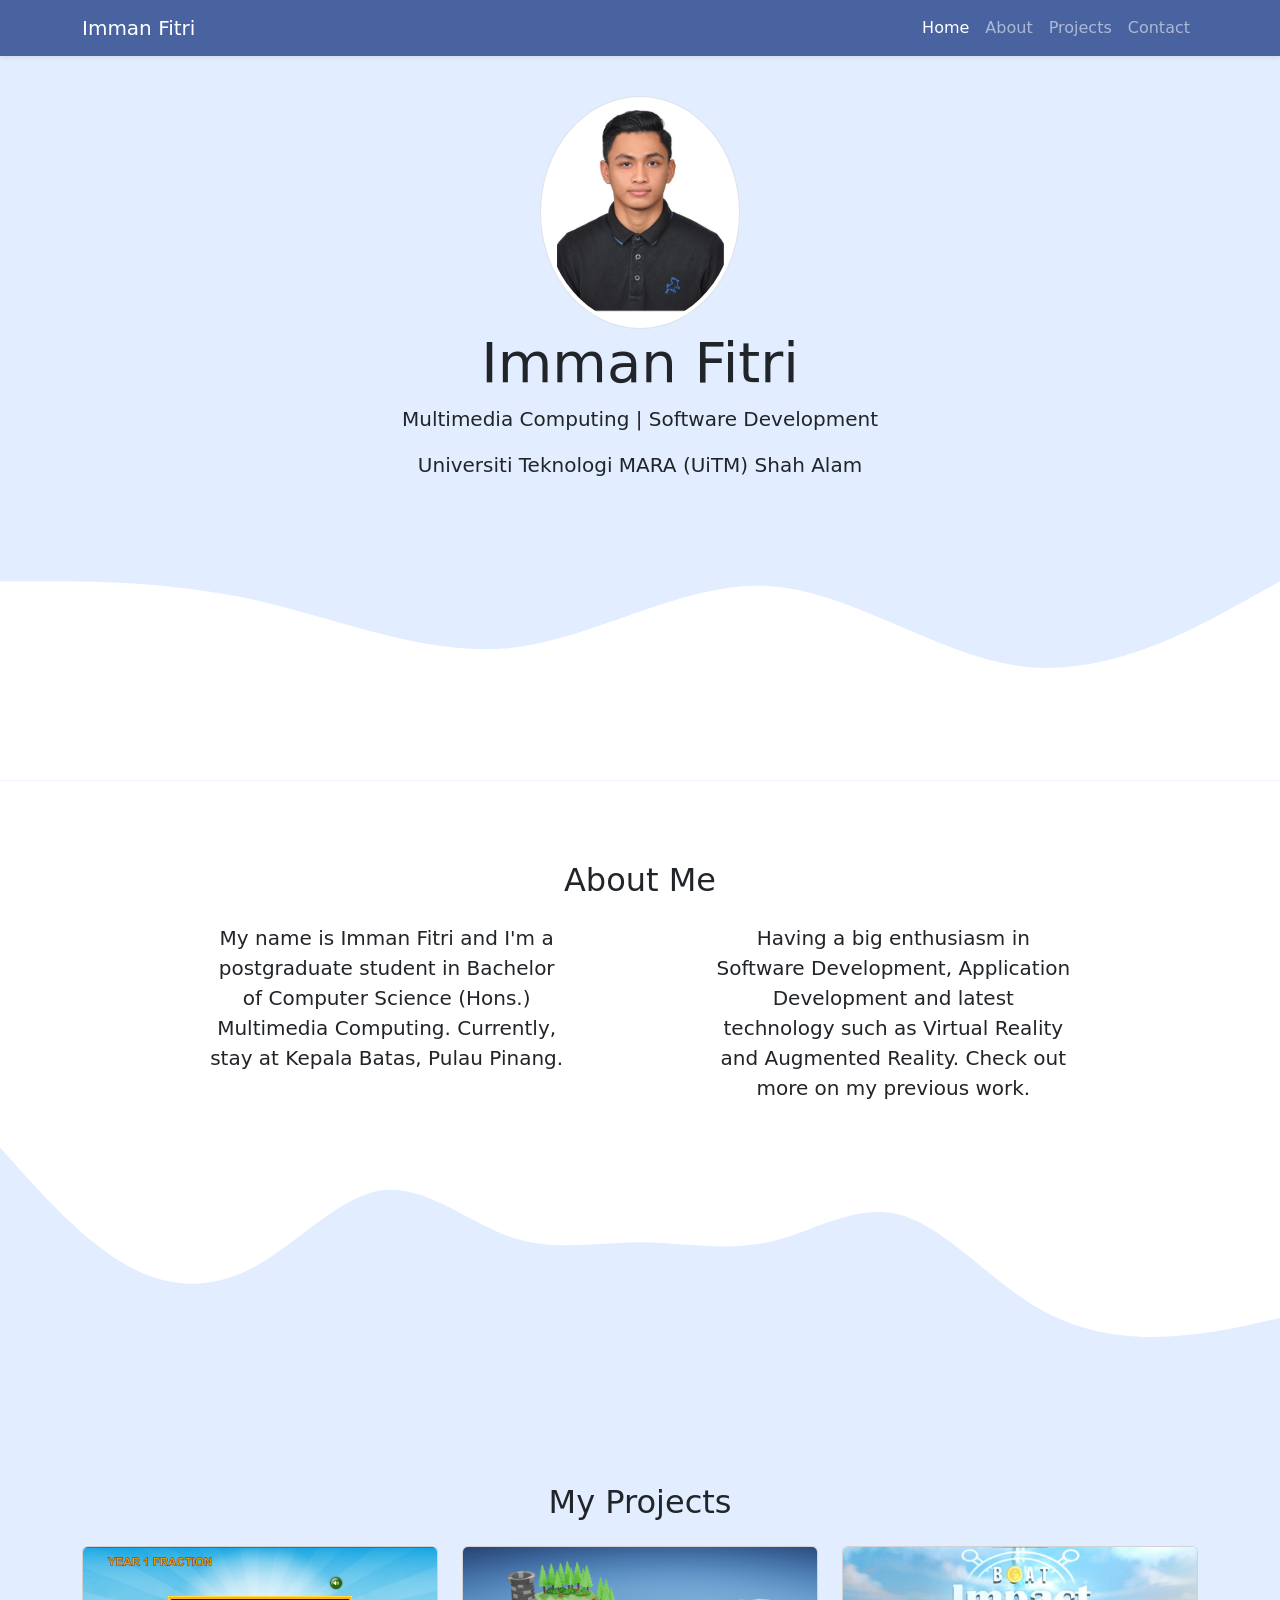
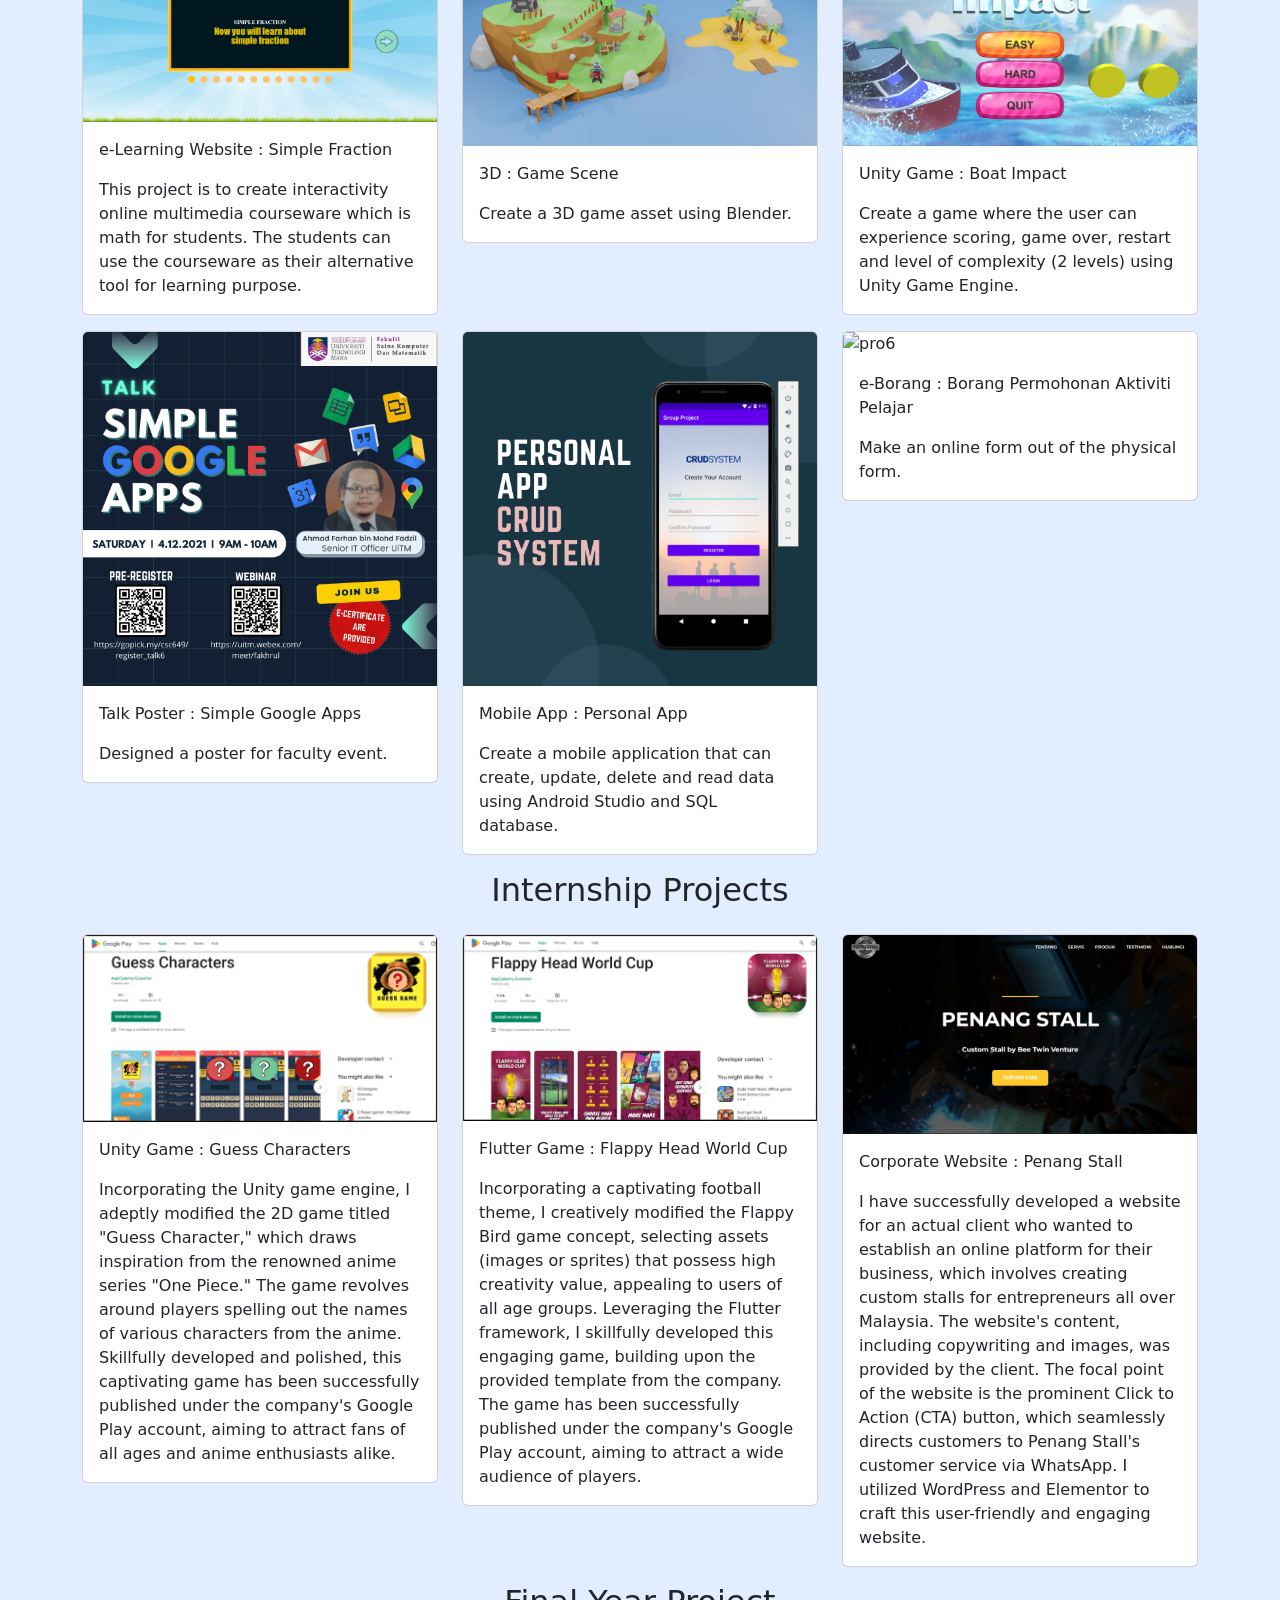
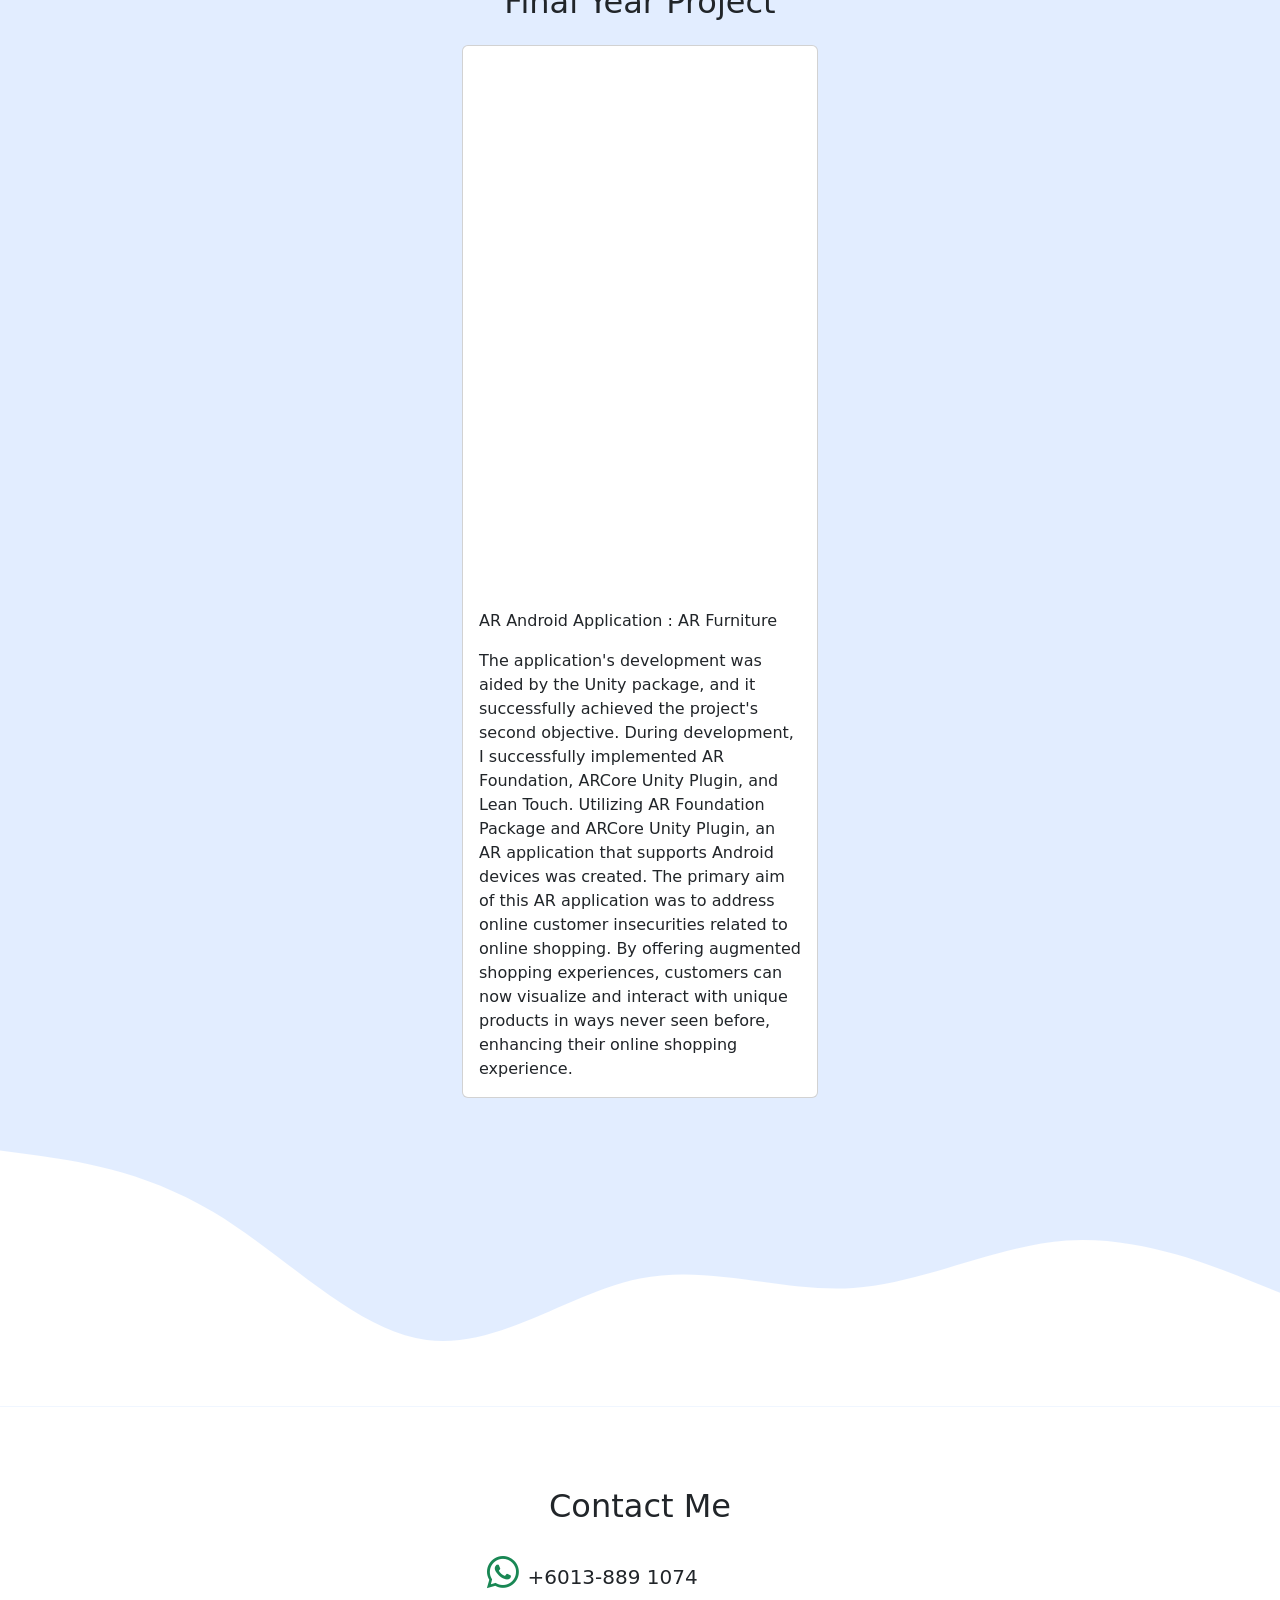
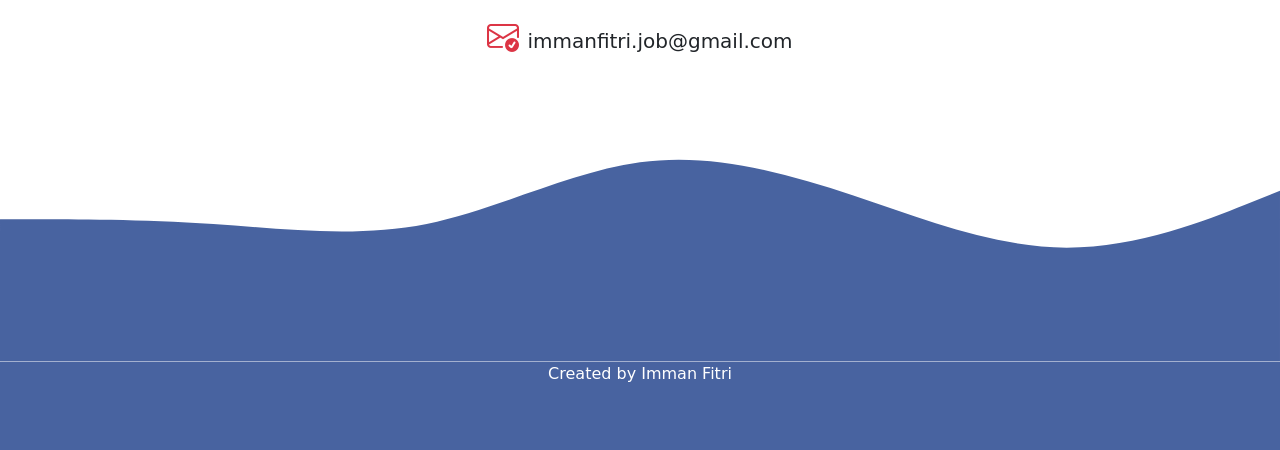
==== commit 7f69f696: "Update index.html" ====
--- a/portfolio/index.html
+++ b/portfolio/index.html
@@ -3,6 +3,7 @@
   <head>
     <meta charset="utf-8" />
     <meta name="viewport" content="width=device-width, initial-scale=1" />
+    <link rel="icon" type="image/png" href="img/if_logo.png" />
     <title>Personal Portfolio | Imman Fitri</title>
     <link href="https://cdn.jsdelivr.net/npm/bootstrap@5.2.0-beta1/dist/css/bootstrap.min.css" rel="stylesheet" integrity="sha384-0evHe/X+R7YkIZDRvuzKMRqM+OrBnVFBL6DOitfPri4tjfHxaWutUpFmBp4vmVor" crossorigin="anonymous" />
     <link rel="stylesheet" href="style.css" />
@@ -231,9 +232,9 @@
               <div class="card-body">
                 <p class="card-text">AR Android Application : AR Furniture</p>
                 <p class="card-text">
-                  The application's development was aided by the Unity package, and it successfully achieved the project's second objective. During development, the team successfully implemented AR Foundation, ARCore Unity Plugin, and Lean
-                  Touch. Utilizing AR Foundation Package and ARCore Unity Plugin, they created an AR application that supports Android devices. The primary aim of this AR application was to address online customer insecurities related to
-                  online shopping. By offering augmented shopping experiences, customers can now visualize and interact with unique products in ways never seen before, enhancing their online shopping experience.
+                  The application's development was aided by the Unity package, and it successfully achieved the project's second objective. During development, I successfully implemented AR Foundation, ARCore Unity Plugin, and Lean Touch.
+                  Utilizing AR Foundation Package and ARCore Unity Plugin, an AR application that supports Android devices was created. The primary aim of this AR application was to address online customer insecurities related to online
+                  shopping. By offering augmented shopping experiences, customers can now visualize and interact with unique products in ways never seen before, enhancing their online shopping experience.
                 </p>
               </div>
             </div>
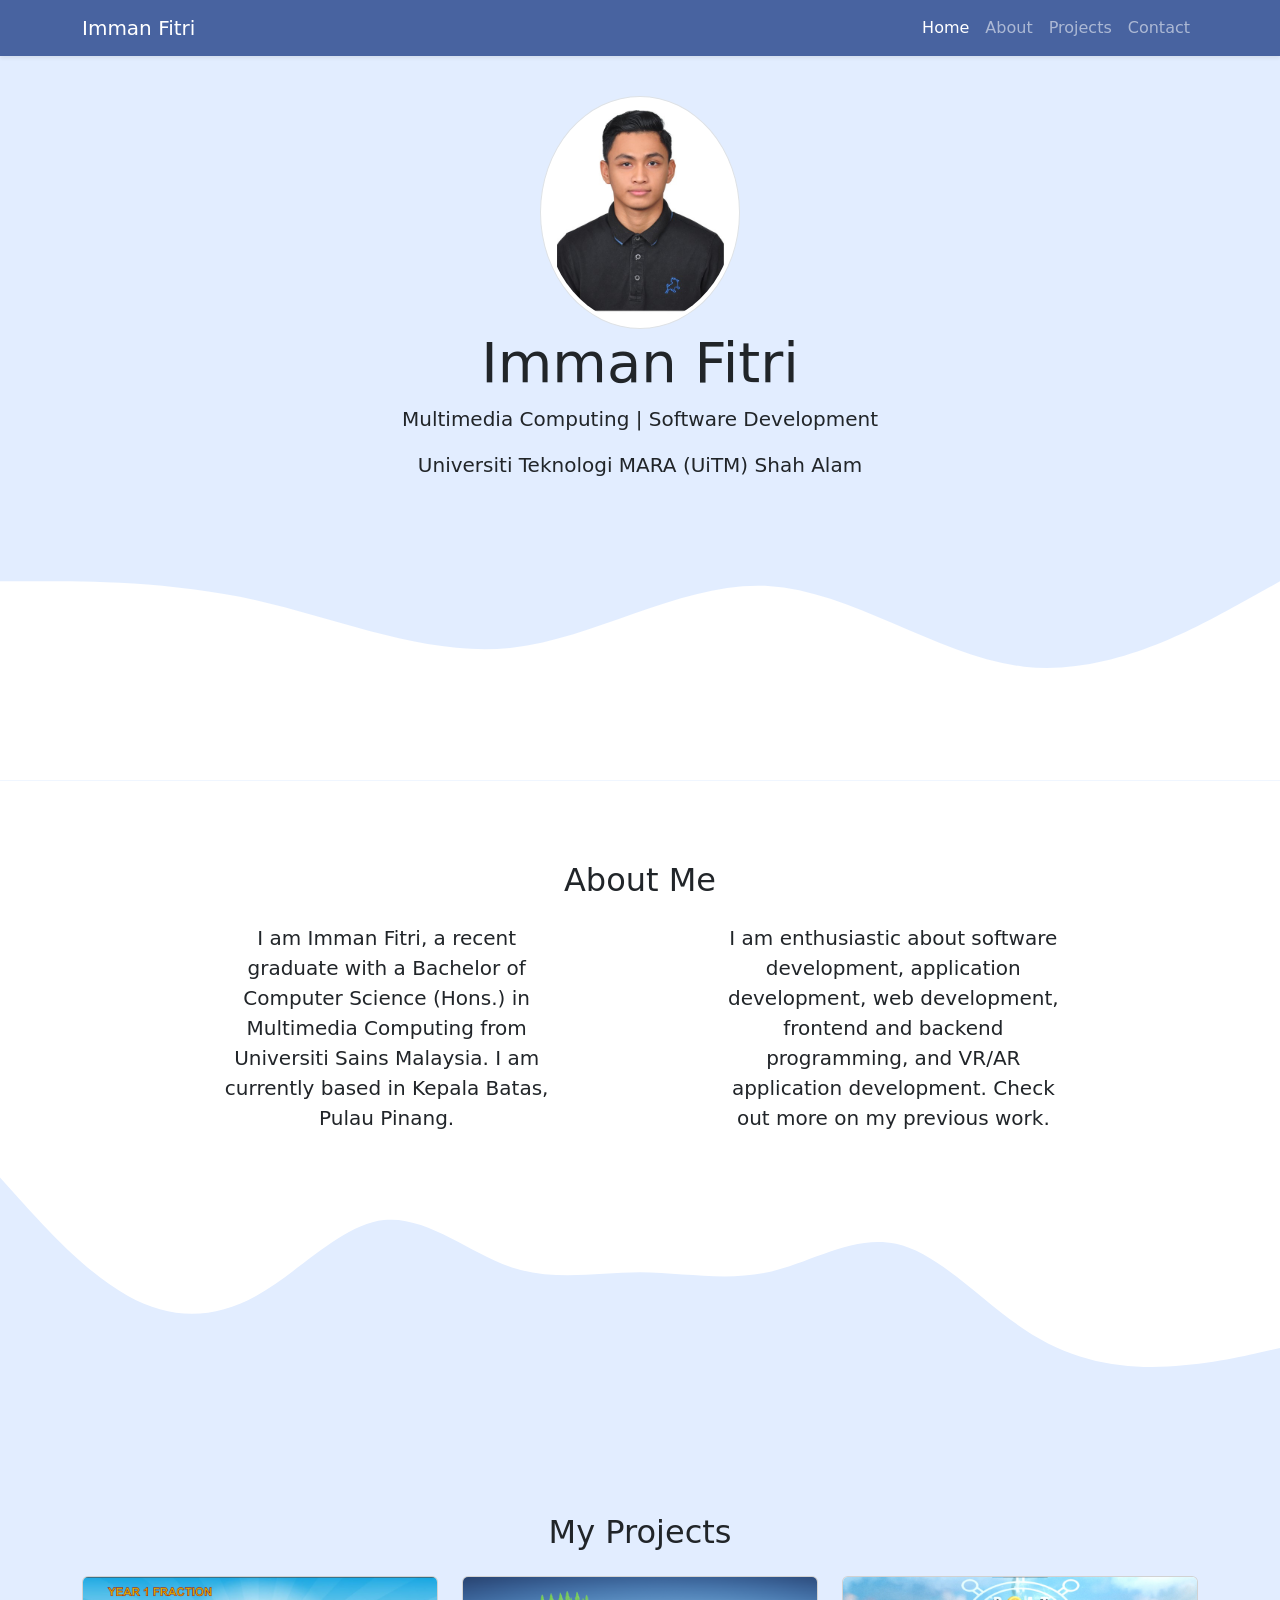
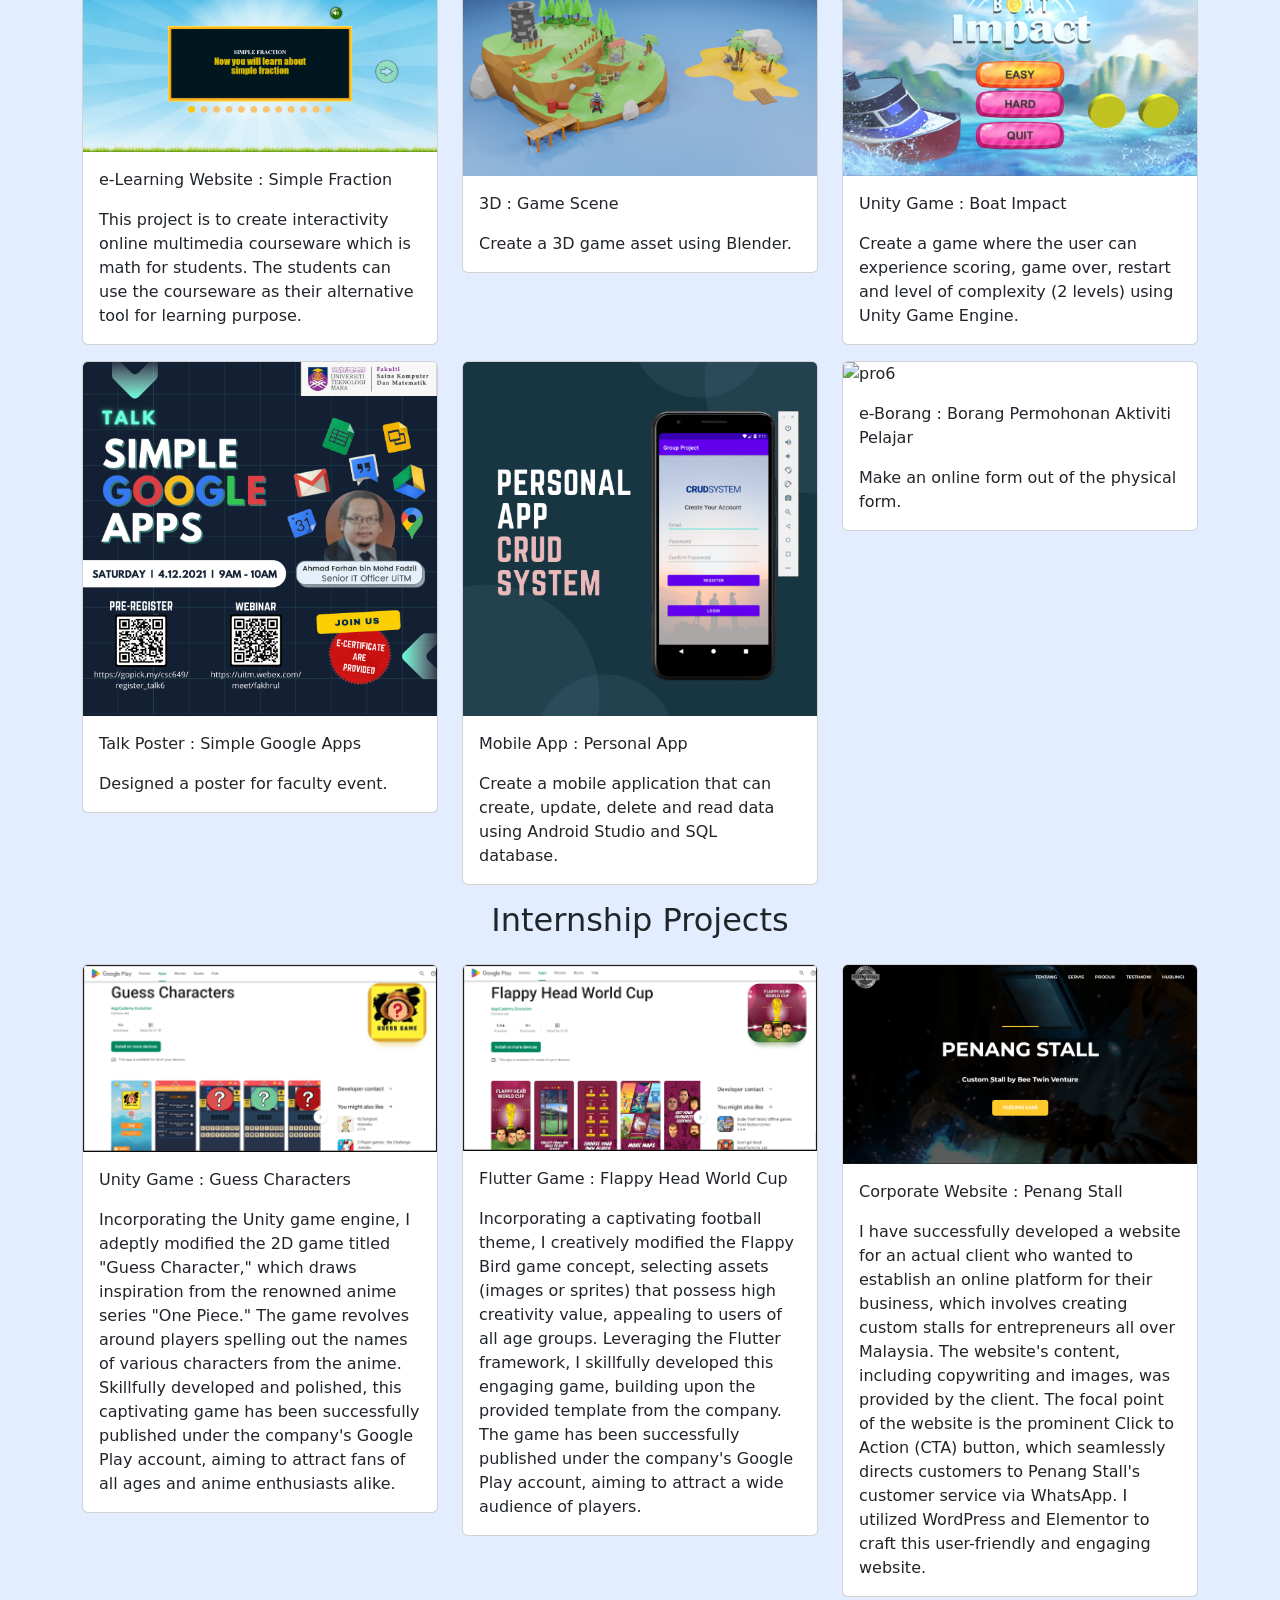
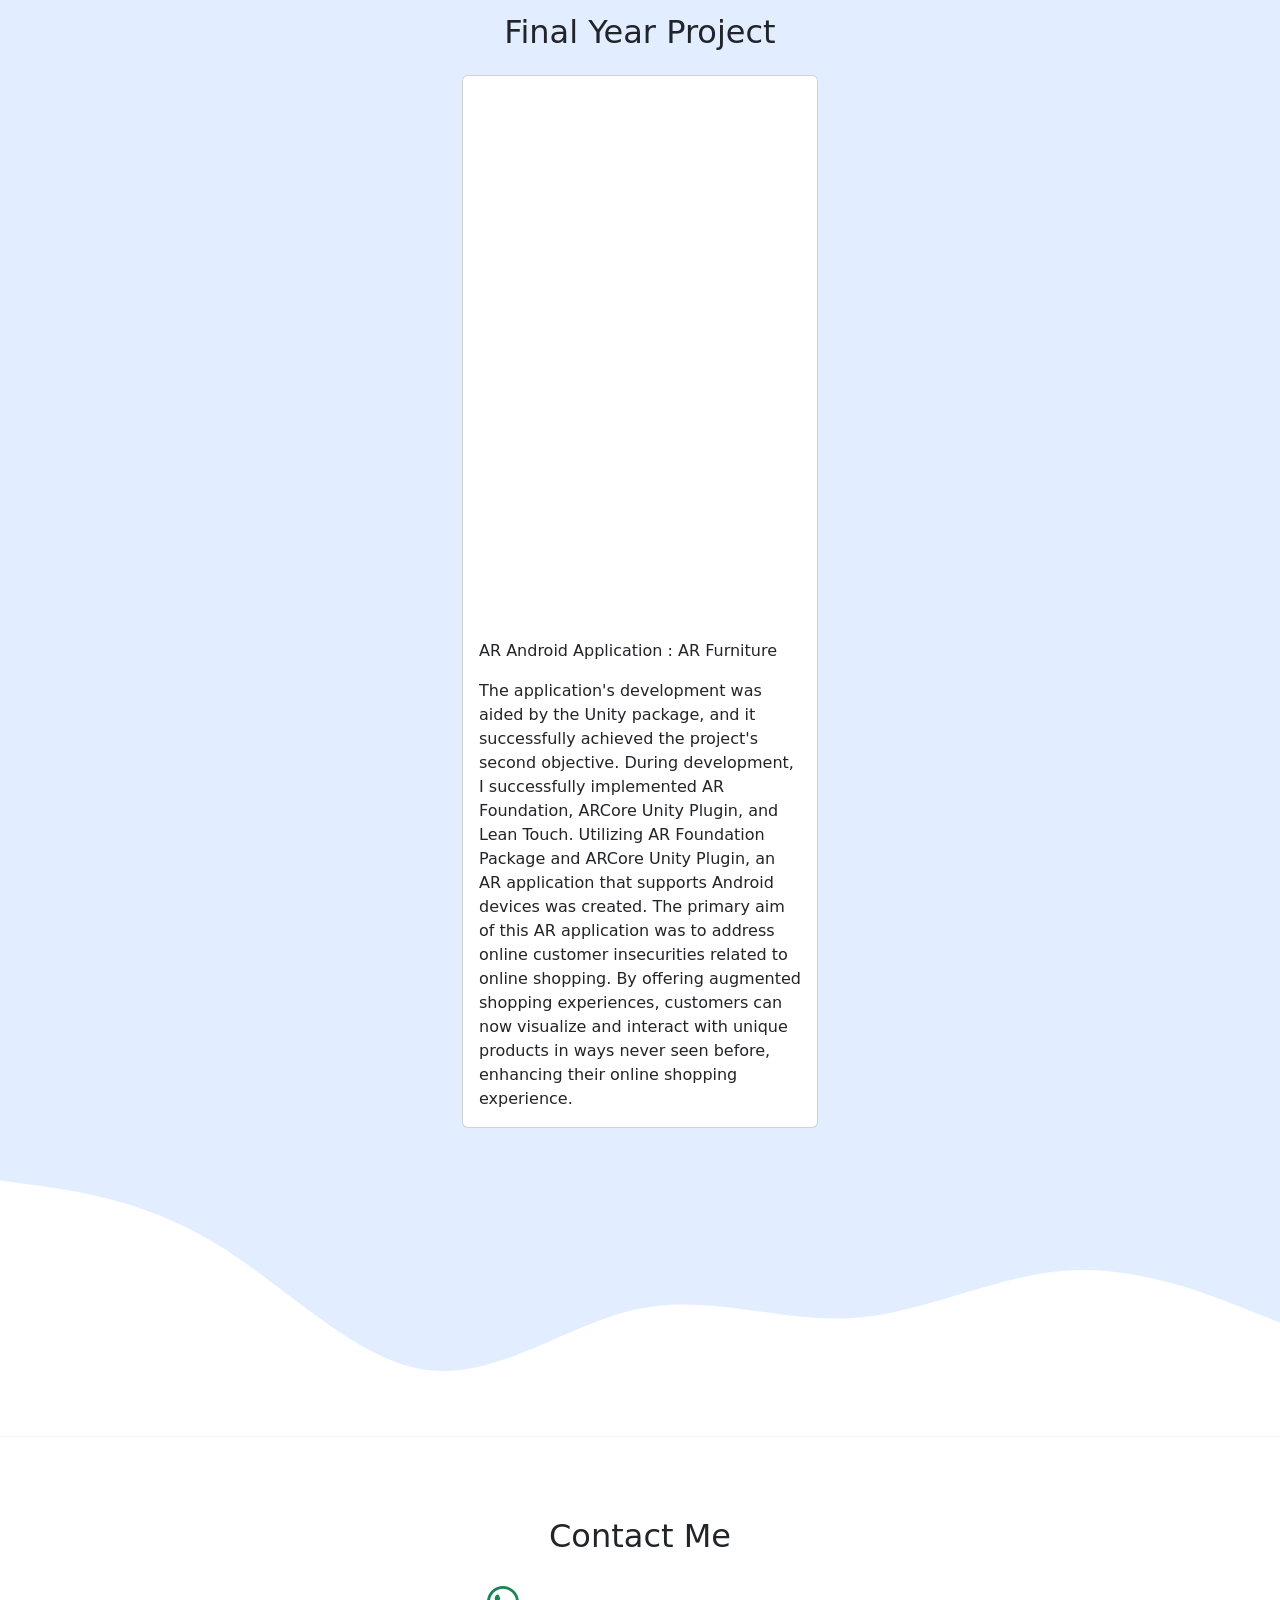
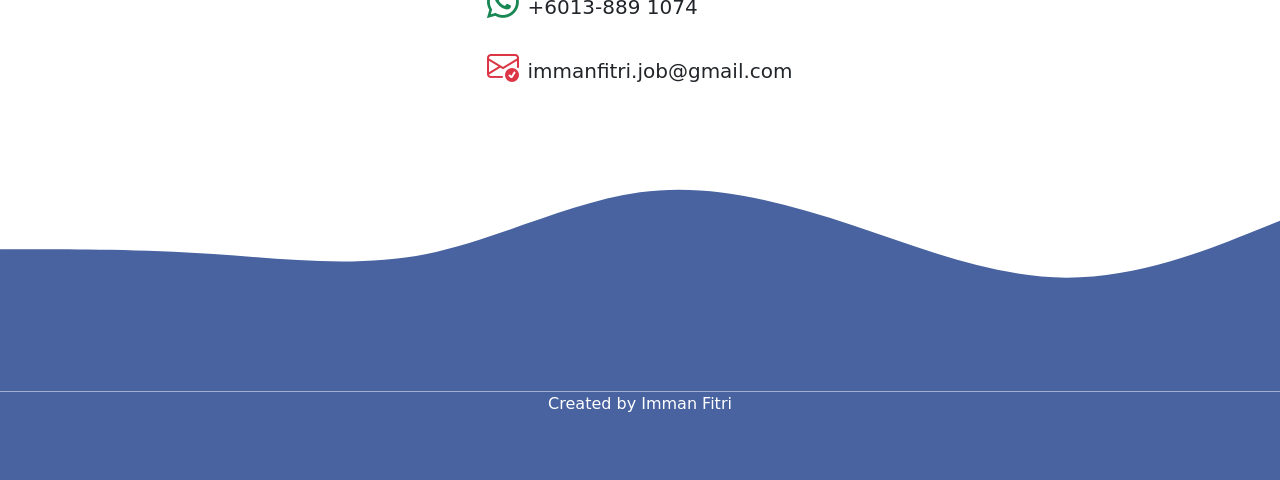
==== commit 93f6b7f3: "Update index.html" ====
--- a/portfolio/index.html
+++ b/portfolio/index.html
@@ -65,10 +65,10 @@
         </div>
         <div class="row justify-content-evenly fs-5 text-center">
           <div class="col-md-4">
-            <p>My name is Imman Fitri and I'm a postgraduate student in Bachelor of Computer Science (Hons.) Multimedia Computing. Currently, stay at Kepala Batas, Pulau Pinang.</p>
+            <p>I am Imman Fitri, a recent graduate with a Bachelor of Computer Science (Hons.) in Multimedia Computing from Universiti Sains Malaysia. I am currently based in Kepala Batas, Pulau Pinang.</p>
           </div>
           <div class="col-md-4">
-            <p>Having a big enthusiasm in Software Development, Application Development and latest technology such as Virtual Reality and Augmented Reality. Check out more on my previous work.</p>
+            <p>I am enthusiastic about software development, application development, web development, frontend and backend programming, and VR/AR application development. Check out more on my previous work.</p>
           </div>
         </div>
       </div>
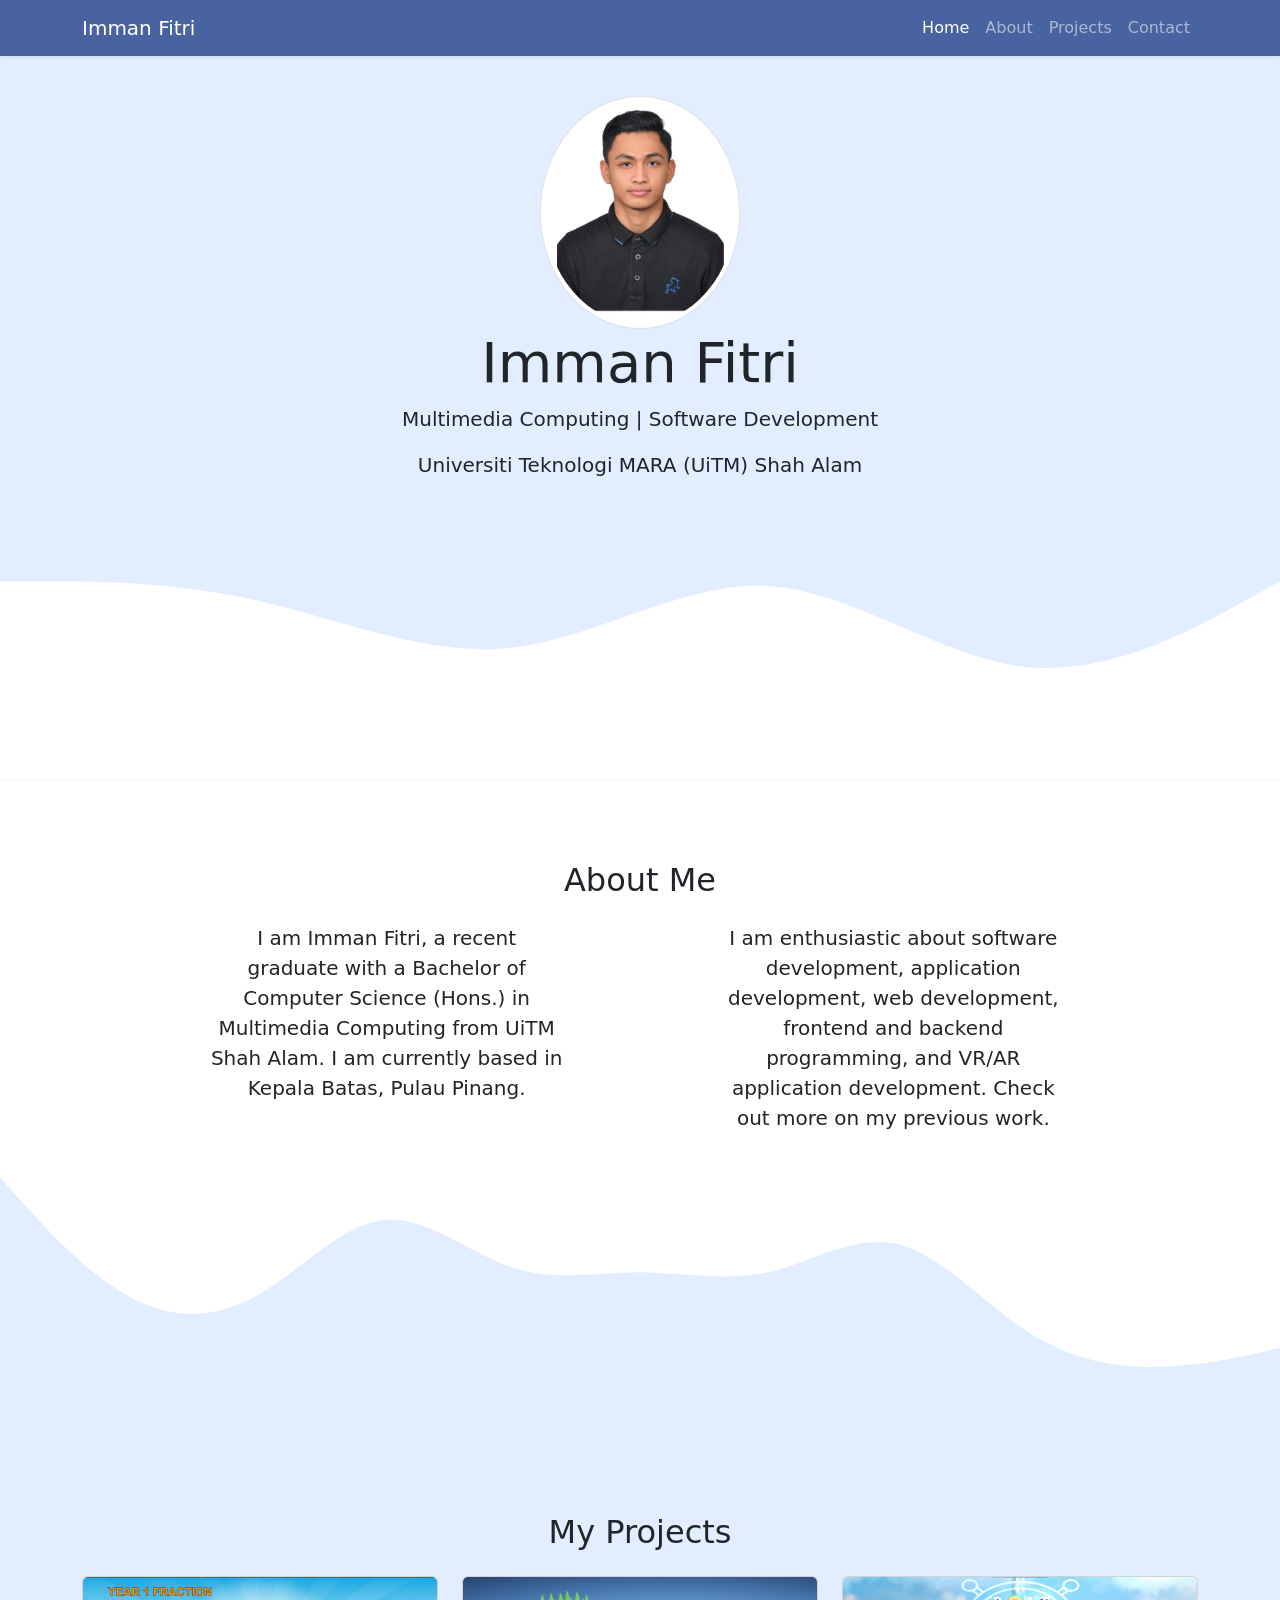
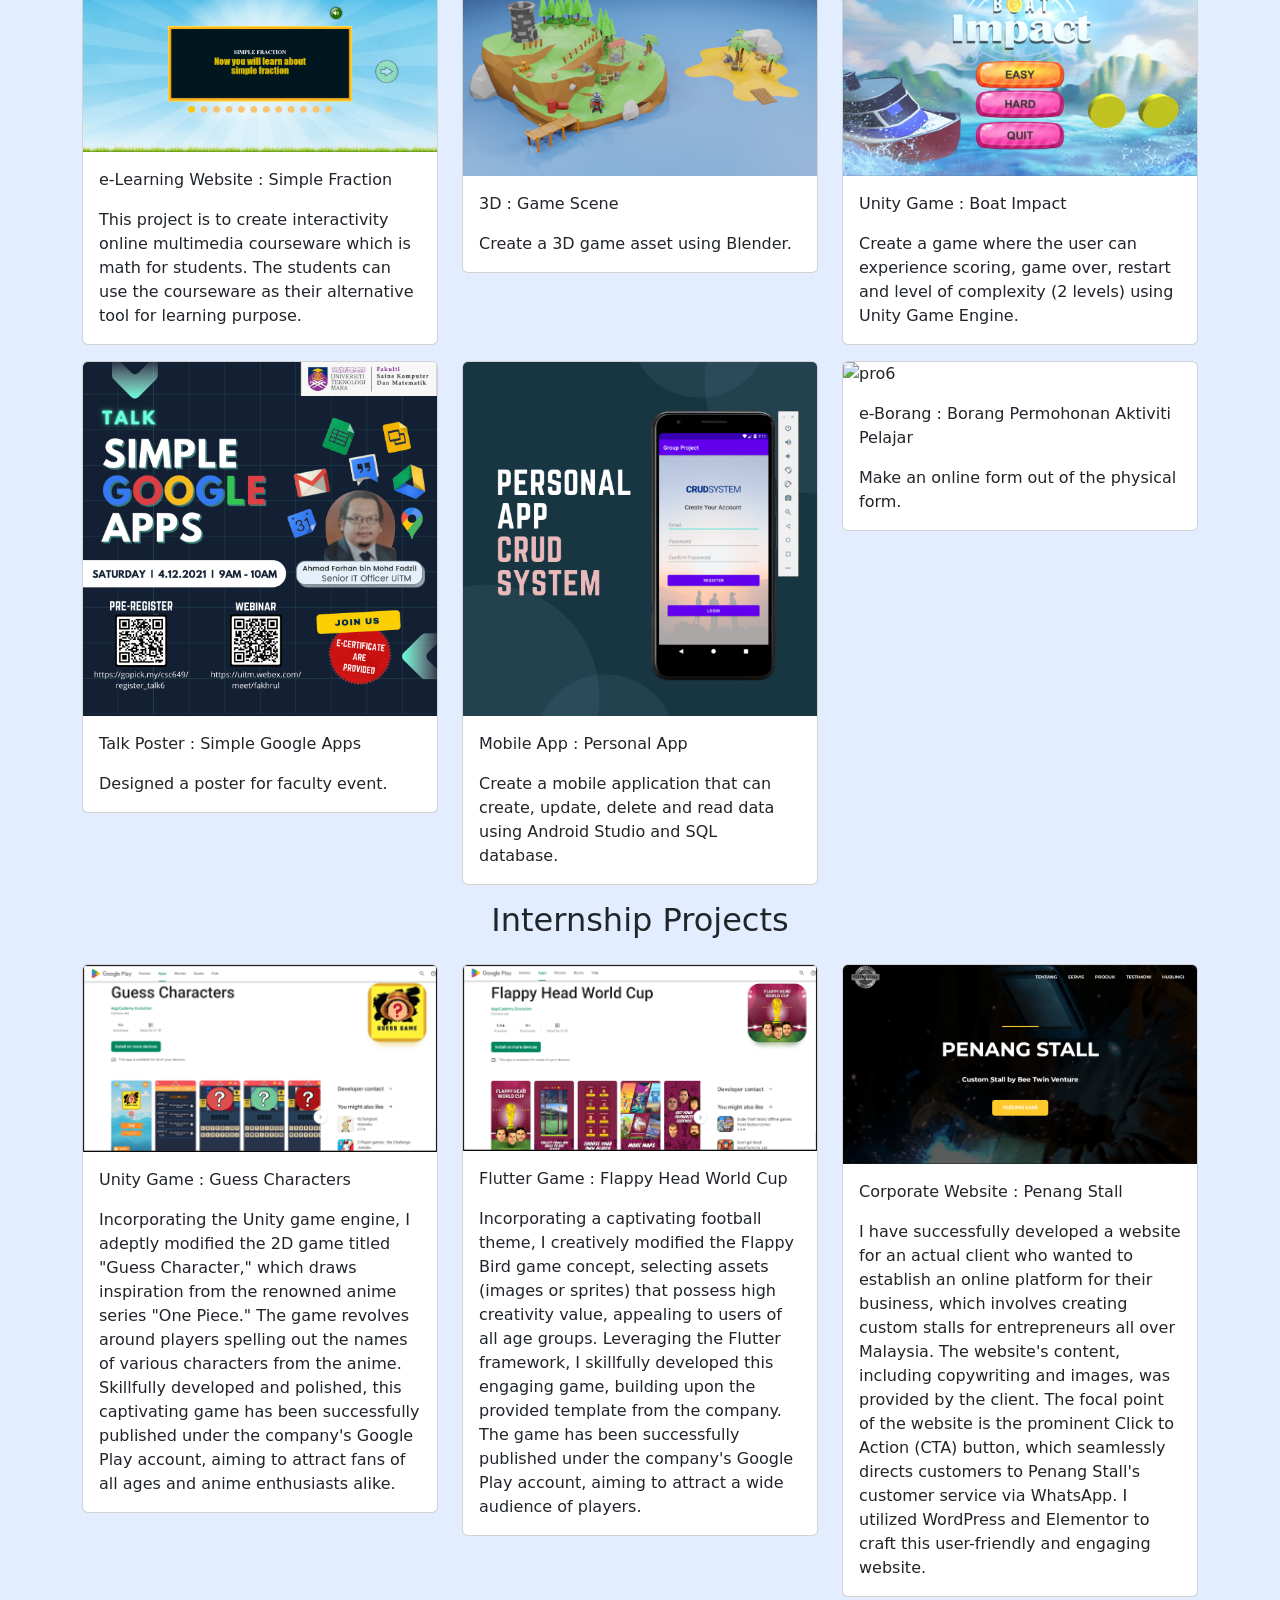
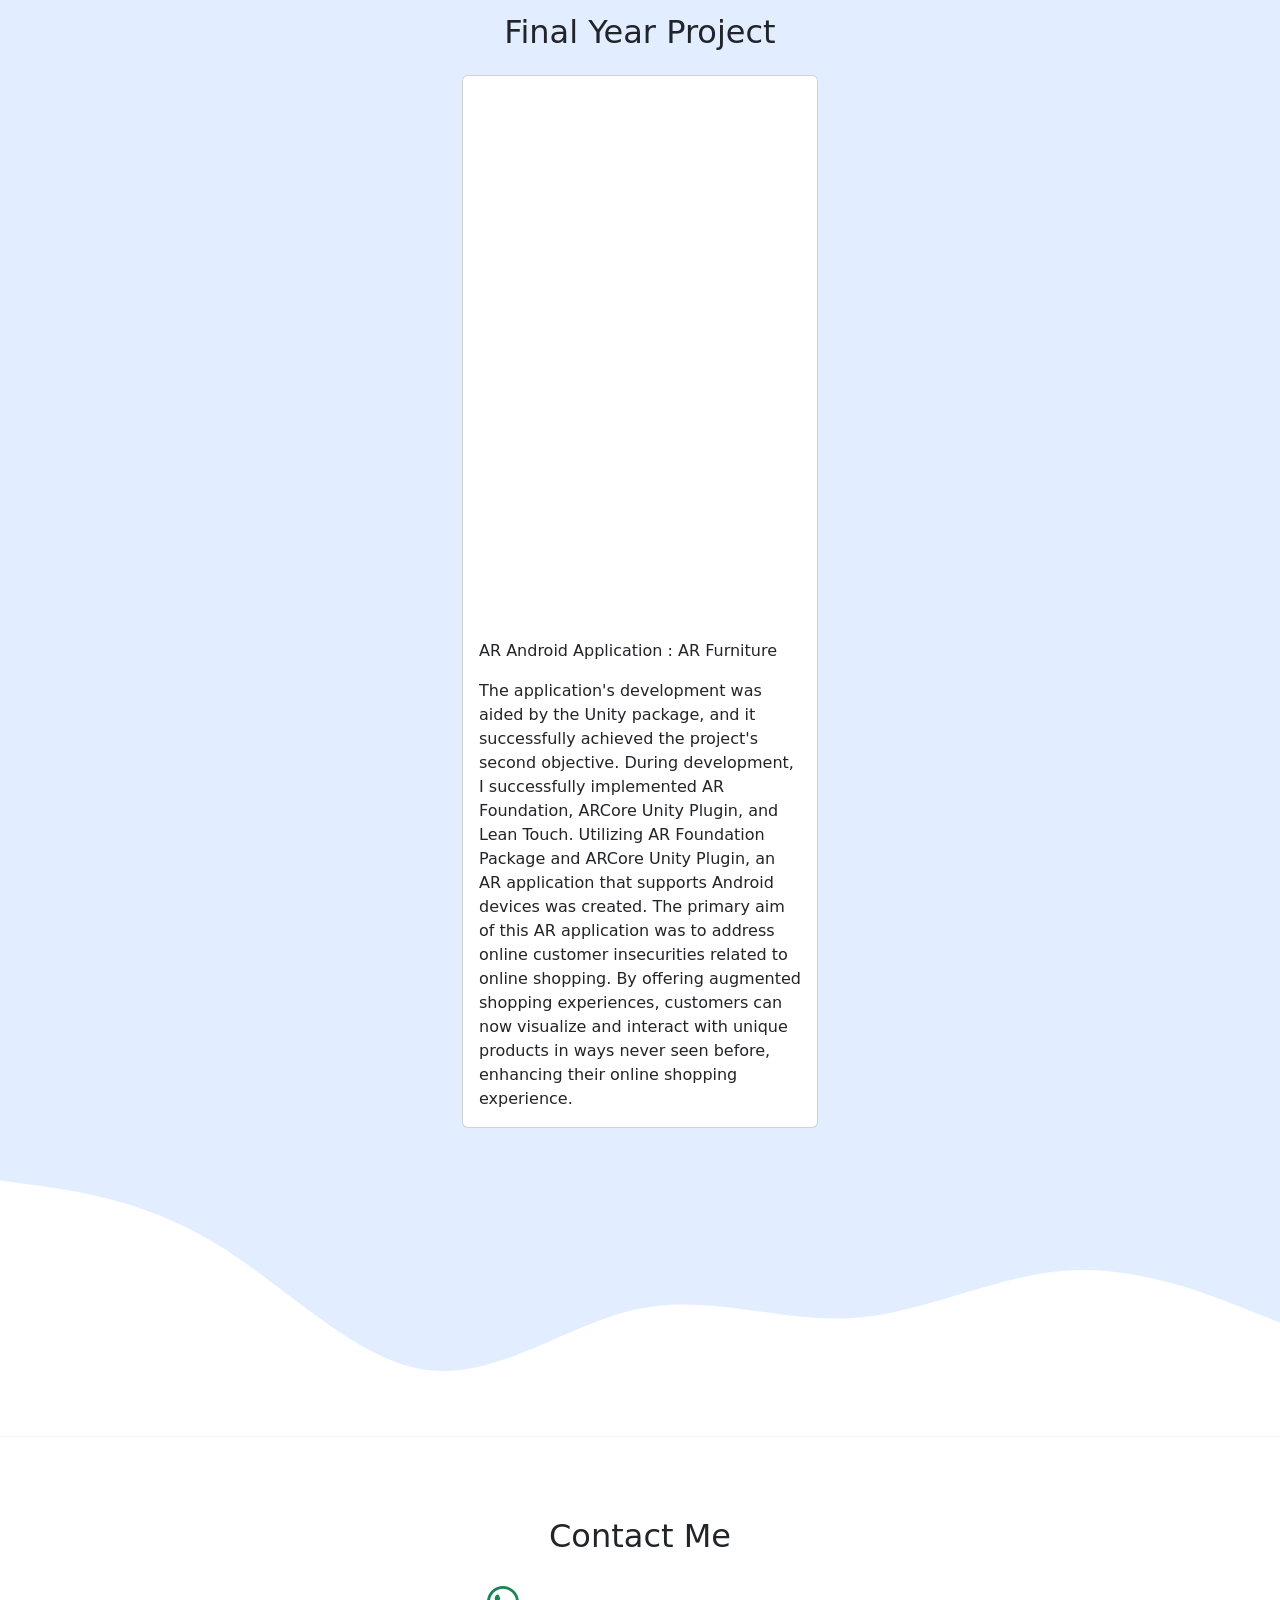
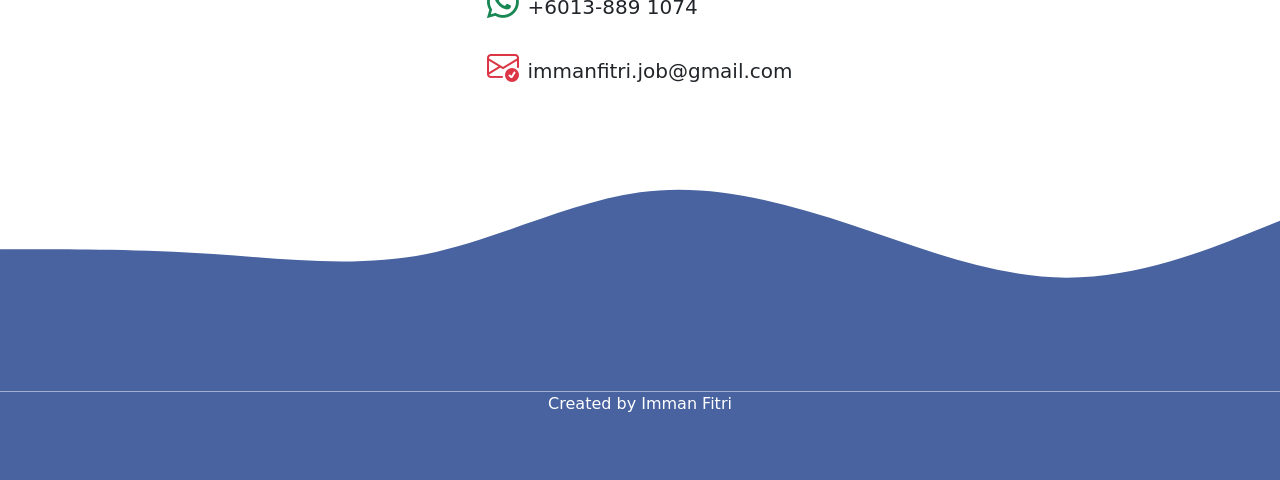
==== commit d454cd8e: "Update index.html" ====
--- a/portfolio/index.html
+++ b/portfolio/index.html
@@ -65,7 +65,7 @@
         </div>
         <div class="row justify-content-evenly fs-5 text-center">
           <div class="col-md-4">
-            <p>I am Imman Fitri, a recent graduate with a Bachelor of Computer Science (Hons.) in Multimedia Computing from Universiti Sains Malaysia. I am currently based in Kepala Batas, Pulau Pinang.</p>
+            <p>I am Imman Fitri, a recent graduate with a Bachelor of Computer Science (Hons.) in Multimedia Computing from UiTM Shah Alam. I am currently based in Kepala Batas, Pulau Pinang.</p>
           </div>
           <div class="col-md-4">
             <p>I am enthusiastic about software development, application development, web development, frontend and backend programming, and VR/AR application development. Check out more on my previous work.</p>
